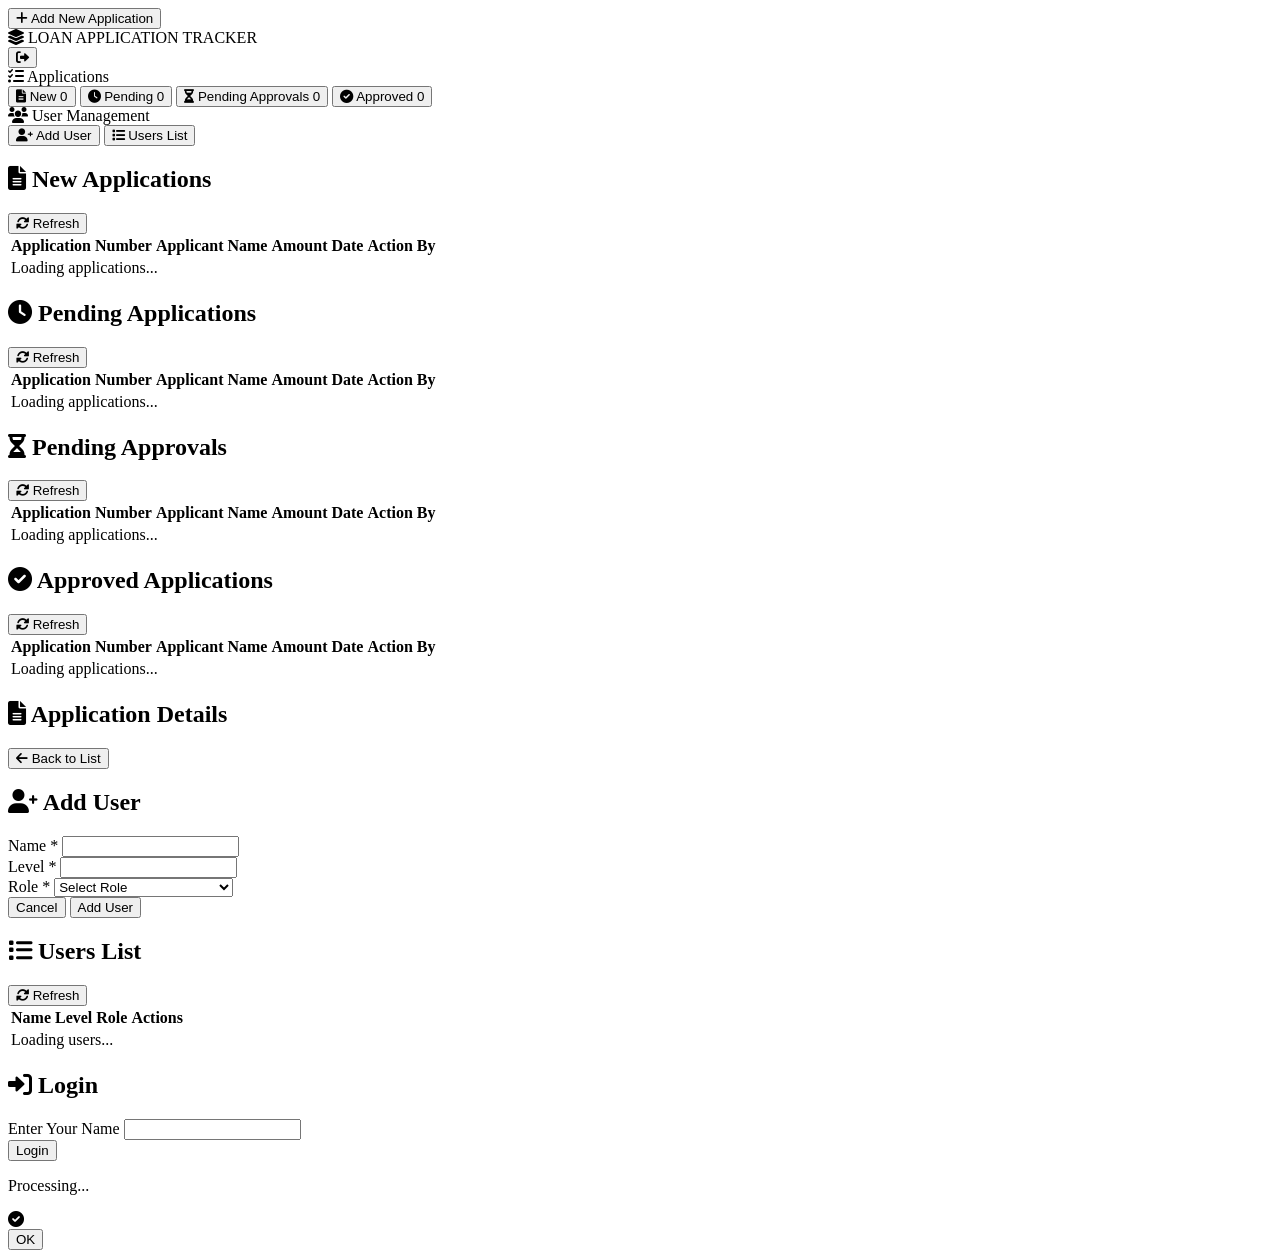
==== index.html @ 804844fa "Create index.html" ====
<!DOCTYPE html>
<html>
<head>
  <base target="_top">
  <title>Loan Application Dashboard</title>
  <link rel="stylesheet" href="https://cdnjs.cloudflare.com/ajax/libs/font-awesome/6.0.0/css/all.min.css">
  
  <!-- PWA Meta Tags -->
  <meta name="viewport" content="width=device-width, initial-scale=1.0">
  <meta name="theme-color" content="#2563eb">
  <link rel="manifest" href="<?= ScriptApp.getService().getUrl() ?>?manifest=true">
  
  <!-- Main CSS -->
  <link rel="stylesheet" href="Main.css">
  
  <!-- New Application Modal CSS -->
  <link rel="stylesheet" href="new-application/newApps.css">
  
  <!-- View Application Modal CSS -->
  <link rel="stylesheet" href="view-application/viewApps.css">

</head>
<body>
  <div class="top-menu">
    <div class="menu-left">
      <button class="add-app-btn" onclick="showNewApplicationModal()">
        <i class="fas fa-plus"></i> Add New Application
      </button>
    </div>
    <div class="app-title">
      <i class="fas fa-layer-group"></i> LOAN APPLICATION TRACKER
    </div>
    <div class="user-info">
      <span class="date-display" id="current-date"></span>
      <div class="user-notification-container">
        <span id="logged-in-user"></span>
        <span id="user-notification-badge" class="notification-badge"></span>
      </div>
      <button class="logout-btn" onclick="logout()" title="Logout">
        <i class="fas fa-sign-out-alt"></i>
      </button>
    </div>
  </div>
  
  <div class="container">
    <div class="side-menu">
      <div class="menu-section">
        <div class="menu-title"><i class="fas fa-tasks"></i> Applications</div>
        <button class="menu-btn" onclick="showSection('new')">
          <i class="fas fa-file-alt"></i> New <span class="badge" id="new-count">0</span>
        </button>
        <button class="menu-btn active" onclick="showSection('pending')">
          <i class="fas fa-clock"></i> Pending <span class="badge" id="pending-count">0</span>
        </button>
        <button class="menu-btn" onclick="showSection('pending-approvals')">
          <i class="fas fa-hourglass-half"></i> Pending Approvals <span class="badge" id="pending-approvals-count">0</span>
        </button>
        <button class="menu-btn" onclick="showSection('approved')">
          <i class="fas fa-check-circle"></i> Approved <span class="badge" id="approved-count">0</span>
        </button>
      </div>
      <div class="menu-section">
        <div class="menu-title"><i class="fas fa-users"></i> User Management</div>
        <button class="menu-btn" onclick="showSection('add-user')">
          <i class="fas fa-user-plus"></i> Add User
        </button>
        <button class="menu-btn" onclick="showSection('users-list')">
          <i class="fas fa-list"></i> Users List
        </button>
      </div>
    </div>
    
    <div class="main-content">
      <!-- Applications Tables -->
      <div id="new" class="content-section">
        <div class="section-header">
          <h2><i class="fas fa-file-alt"></i> New Applications</h2>
          <div class="section-actions">
            <button class="btn-outline" onclick="refreshApplications()">
              <i class="fas fa-sync-alt"></i> Refresh
            </button>
          </div>
        </div>
        <div class="table-container">
          <table class="applications-table">
            <thead>
              <tr>
                <th>Application Number</th>
                <th>Applicant Name</th>
                <th>Amount</th>
                <th>Date</th>
                <th>Action By</th>
              </tr>
            </thead>
            <tbody id="new-list">
              <tr><td colspan="5" class="loading">Loading applications...</td></tr>
            </tbody>
          </table>
        </div>
      </div>
      <div id="pending" class="content-section">
        <div class="section-header">
          <h2><i class="fas fa-clock"></i> Pending Applications</h2>
          <div class="section-actions">
            <button class="btn-outline" onclick="refreshApplications()">
              <i class="fas fa-sync-alt"></i> Refresh
            </button>
          </div>
        </div>
        <div class="table-container">
          <table class="applications-table">
            <thead>
              <tr>
                <th>Application Number</th>
                <th>Applicant Name</th>
                <th>Amount</th>
                <th>Date</th>
                <th>Action By</th>
              </tr>
            </thead>
            <tbody id="pending-list">
              <tr><td colspan="5" class="loading">Loading applications...</td></tr>
            </tbody>
          </table>
        </div>
      </div>
      <div id="pending-approvals" class="content-section">
        <div class="section-header">
          <h2><i class="fas fa-hourglass-half"></i> Pending Approvals</h2>
          <div class="section-actions">
            <button class="btn-outline" onclick="refreshApplications()">
              <i class="fas fa-sync-alt"></i> Refresh
            </button>
          </div>
        </div>
        <div class="table-container">
          <table class="applications-table">
            <thead>
              <tr>
                <th>Application Number</th>
                <th>Applicant Name</th>
                <th>Amount</th>
                <th>Date</th>
                <th>Action By</th>
              </tr>
            </thead>
            <tbody id="pending-approvals-list">
              <tr><td colspan="5" class="loading">Loading applications...</td></tr>
            </tbody>
          </table>
        </div>
      </div>
      <div id="approved" class="content-section">
        <div class="section-header">
          <h2><i class="fas fa-check-circle"></i> Approved Applications</h2>
          <div class="section-actions">
            <button class="btn-outline" onclick="refreshApplications()">
              <i class="fas fa-sync-alt"></i> Refresh
            </button>
          </div>
        </div>
        <div class="table-container">
          <table class="applications-table">
            <thead>
              <tr>
                <th>Application Number</th>
                <th>Applicant Name</th>
                <th>Amount</th>
                <th>Date</th>
                <th>Action By</th>
              </tr>
            </thead>
            <tbody id="approved-list">
              <tr><td colspan="5" class="loading">Loading applications...</td></tr>
            </tbody>
          </table>
        </div>
      </div>
      
      <!-- Application Details (Legacy - can be removed) -->
      <div id="application-details" class="content-section">
        <div class="section-header">
          <h2><i class="fas fa-file-alt"></i> Application Details</h2>
          <div class="section-actions">
            <button class="btn-secondary" onclick="goBackToList()">
              <i class="fas fa-arrow-left"></i> Back to List
            </button>
          </div>
        </div>
        <div class="app-details-container" id="app-details-content">
          <!-- Application details will be loaded here -->
        </div>
      </div>
      
      <!-- User Management: Add User -->
      <div id="add-user" class="content-section">
        <div class="section-header">
          <h2><i class="fas fa-user-plus"></i> Add User</h2>
        </div>
        <div class="form-container">
          <form id="add-user-form">
            <div class="form-group">
              <label class="form-label">Name *</label>
              <input type="text" class="form-input" id="new-user-name" required>
            </div>
            <div class="form-group">
              <label class="form-label">Level *</label>
              <input type="number" class="form-input" id="new-user-level" required min="1">
            </div>
            <div class="form-group">
              <label class="form-label">Role *</label>
              <select class="form-input" id="new-user-role" required>
                <option value="">Select Role</option>
                <option value="Credit Sales Officer">Credit Sales Officer</option>
                <option value="Credit Analyst">Credit Analyst</option>
                <option value="AMLRO">AMLRO</option>
                <option value="Head of Credit">Head of Credit</option>
                <option value="Branch Manager/Approver">Branch Manager/Approver</option>
                <option value="Approver">Approver</option>
                <option value="Admin">Admin</option>
              </select>
            </div>
            <div class="form-actions">
              <button type="button" class="btn-secondary" onclick="showSection('users-list')">Cancel</button>
              <button type="submit" class="btn-primary">Add User</button>
            </div>
          </form>
        </div>
      </div>
      
      <!-- Users List -->
      <div id="users-list" class="content-section">
        <div class="section-header">
          <h2><i class="fas fa-list"></i> Users List</h2>
          <div class="section-actions">
            <button class="btn-outline" onclick="refreshUsersList()">
              <i class="fas fa-sync-alt"></i> Refresh
            </button>
          </div>
        </div>
        <div class="table-container">
          <table class="applications-table">
            <thead>
              <tr>
                <th>Name</th>
                <th>Level</th>
                <th>Role</th>
                <th>Actions</th>
              </tr>
            </thead>
            <tbody id="users-list-body">
              <tr><td colspan="4" class="loading">Loading users...</td></tr>
            </tbody>
          </table>
        </div>
      </div>
    </div><!--/main-content-->
  </div><!--/container-->

  <!-- Login Modal -->
  <div id="login-modal" class="modal-overlay">
    <div class="modal-message">
      <h2><i class="fas fa-sign-in-alt"></i> Login</h2>
      <form id="login-form">
        <div class="form-group">
          <label class="form-label">Enter Your Name</label>
          <input type="text" class="form-input" id="login-name" required>
        </div>
        <div class="form-actions">
          <button type="submit" class="btn-primary">Login</button>
        </div>
      </form>
    </div>
  </div>

  <!-- Loading Overlay -->
  <div id="loading" class="loading-overlay">
    <div class="spinner"></div>
    <p>Processing...</p>
  </div>

  <!-- Success Modal -->
  <div id="success-modal" class="modal-overlay">
    <div class="modal-message">
      <i class="fas fa-check-circle success-icon"></i>
      <div id="success-message"></div>
      <button onclick="closeSuccessModal()" class="btn-primary">OK</button>
    </div>
  </div>

  <!-- New Application Modal -->
  <div id="newApplicationModal" class="modal">
    <div class="modal-content compact-modal">
      <!-- Content loaded from external file -->
    </div>
  </div>

  <!-- View Application Modal -->
  <div id="viewApplicationModal" class="modal">
    <div class="modal-content large-modal">
      <!-- Content loaded from external file -->
    </div>
  </div>

  <!-- Scripts -->
  <script src="Main.js"></script>
  <script src="api.js"></script>
  <script src="new-application/newApps.js"></script>
  <script src="view-application/viewApps.js"></script>

</body>
</html>
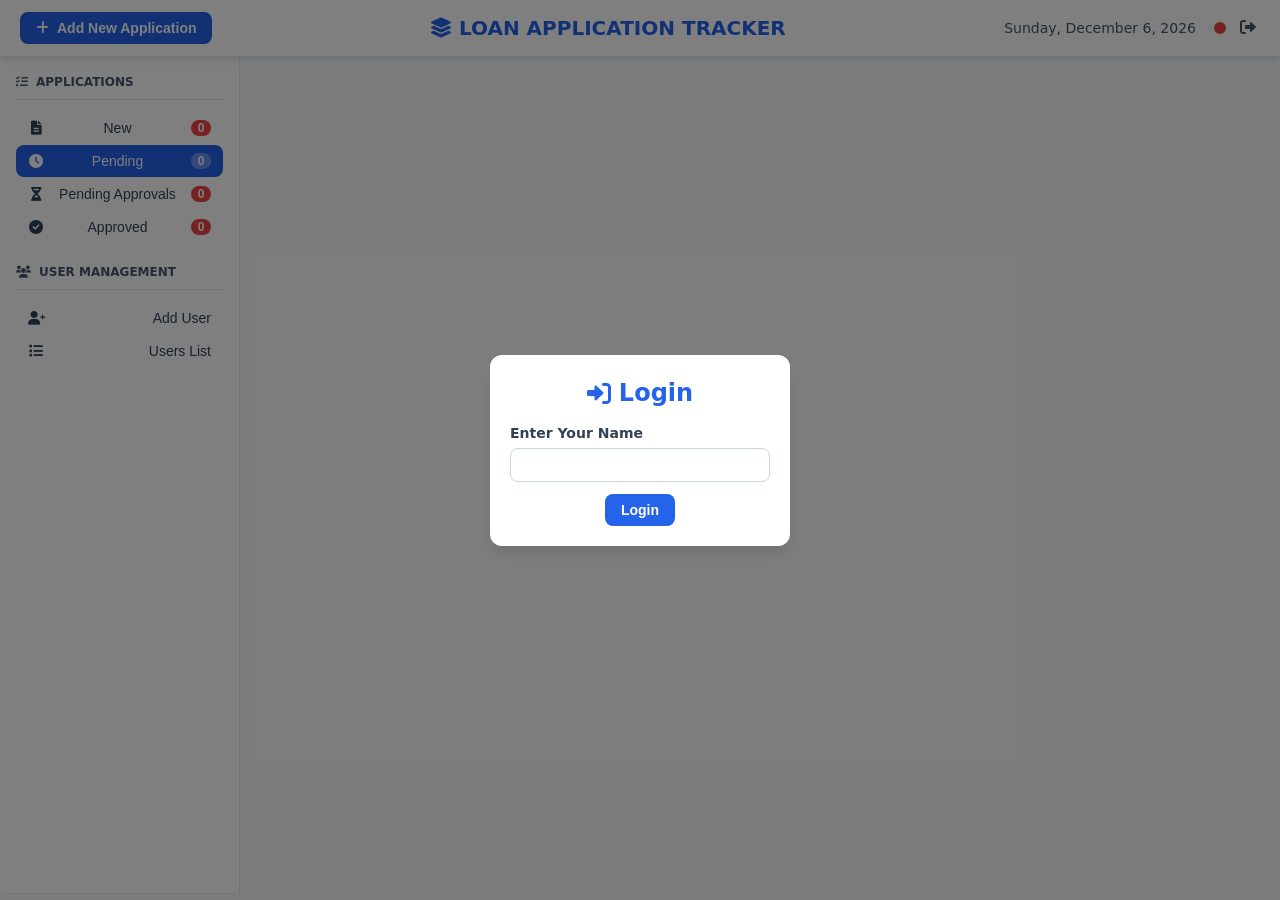
==== commit af458812: "Update index.html" ====
--- a/index.html
+++ b/index.html
@@ -1,23 +1,17 @@
 <!DOCTYPE html>
 <html>
 <head>
-  <base target="_top">
   <title>Loan Application Dashboard</title>
   <link rel="stylesheet" href="https://cdnjs.cloudflare.com/ajax/libs/font-awesome/6.0.0/css/all.min.css">
   
-  <!-- PWA Meta Tags -->
   <meta name="viewport" content="width=device-width, initial-scale=1.0">
   <meta name="theme-color" content="#2563eb">
-  <link rel="manifest" href="<?= ScriptApp.getService().getUrl() ?>?manifest=true">
+  <link rel="manifest" href="manifest.json">
   
-  <!-- Main CSS -->
+  <!-- CSS files (adjust paths as needed) -->
   <link rel="stylesheet" href="Main.css">
-  
-  <!-- New Application Modal CSS -->
-  <link rel="stylesheet" href="new-application/newApps.css">
-  
-  <!-- View Application Modal CSS -->
-  <link rel="stylesheet" href="view-application/viewApps.css">
+  <link rel="stylesheet" href="newApps.css">
+  <link rel="stylesheet" href="viewApps.css">
 
 </head>
 <body>
@@ -98,98 +92,25 @@
           </table>
         </div>
       </div>
+      
+      <!-- Pending Applications -->
       <div id="pending" class="content-section">
-        <div class="section-header">
-          <h2><i class="fas fa-clock"></i> Pending Applications</h2>
-          <div class="section-actions">
-            <button class="btn-outline" onclick="refreshApplications()">
-              <i class="fas fa-sync-alt"></i> Refresh
-            </button>
-          </div>
-        </div>
-        <div class="table-container">
-          <table class="applications-table">
-            <thead>
-              <tr>
-                <th>Application Number</th>
-                <th>Applicant Name</th>
-                <th>Amount</th>
-                <th>Date</th>
-                <th>Action By</th>
-              </tr>
-            </thead>
-            <tbody id="pending-list">
-              <tr><td colspan="5" class="loading">Loading applications...</td></tr>
-            </tbody>
-          </table>
-        </div>
-      </div>
+        <!-- Similar structure as above -->
+      </div>
+      
+      <!-- Pending Approvals -->
       <div id="pending-approvals" class="content-section">
-        <div class="section-header">
-          <h2><i class="fas fa-hourglass-half"></i> Pending Approvals</h2>
-          <div class="section-actions">
-            <button class="btn-outline" onclick="refreshApplications()">
-              <i class="fas fa-sync-alt"></i> Refresh
-            </button>
-          </div>
-        </div>
-        <div class="table-container">
-          <table class="applications-table">
-            <thead>
-              <tr>
-                <th>Application Number</th>
-                <th>Applicant Name</th>
-                <th>Amount</th>
-                <th>Date</th>
-                <th>Action By</th>
-              </tr>
-            </thead>
-            <tbody id="pending-approvals-list">
-              <tr><td colspan="5" class="loading">Loading applications...</td></tr>
-            </tbody>
-          </table>
-        </div>
-      </div>
+        <!-- Similar structure -->
+      </div>
+      
+      <!-- Approved Applications -->
       <div id="approved" class="content-section">
-        <div class="section-header">
-          <h2><i class="fas fa-check-circle"></i> Approved Applications</h2>
-          <div class="section-actions">
-            <button class="btn-outline" onclick="refreshApplications()">
-              <i class="fas fa-sync-alt"></i> Refresh
-            </button>
-          </div>
-        </div>
-        <div class="table-container">
-          <table class="applications-table">
-            <thead>
-              <tr>
-                <th>Application Number</th>
-                <th>Applicant Name</th>
-                <th>Amount</th>
-                <th>Date</th>
-                <th>Action By</th>
-              </tr>
-            </thead>
-            <tbody id="approved-list">
-              <tr><td colspan="5" class="loading">Loading applications...</td></tr>
-            </tbody>
-          </table>
-        </div>
-      </div>
-      
-      <!-- Application Details (Legacy - can be removed) -->
+        <!-- Similar structure -->
+      </div>
+      
+      <!-- Application Details (Legacy) -->
       <div id="application-details" class="content-section">
-        <div class="section-header">
-          <h2><i class="fas fa-file-alt"></i> Application Details</h2>
-          <div class="section-actions">
-            <button class="btn-secondary" onclick="goBackToList()">
-              <i class="fas fa-arrow-left"></i> Back to List
-            </button>
-          </div>
-        </div>
-        <div class="app-details-container" id="app-details-content">
-          <!-- Application details will be loaded here -->
-        </div>
+        <!-- Legacy content -->
       </div>
       
       <!-- User Management: Add User -->
@@ -230,32 +151,10 @@
       
       <!-- Users List -->
       <div id="users-list" class="content-section">
-        <div class="section-header">
-          <h2><i class="fas fa-list"></i> Users List</h2>
-          <div class="section-actions">
-            <button class="btn-outline" onclick="refreshUsersList()">
-              <i class="fas fa-sync-alt"></i> Refresh
-            </button>
-          </div>
-        </div>
-        <div class="table-container">
-          <table class="applications-table">
-            <thead>
-              <tr>
-                <th>Name</th>
-                <th>Level</th>
-                <th>Role</th>
-                <th>Actions</th>
-              </tr>
-            </thead>
-            <tbody id="users-list-body">
-              <tr><td colspan="4" class="loading">Loading users...</td></tr>
-            </tbody>
-          </table>
-        </div>
-      </div>
-    </div><!--/main-content-->
-  </div><!--/container-->
+        <!-- Users table structure -->
+      </div>
+    </div>
+  </div>
 
   <!-- Login Modal -->
   <div id="login-modal" class="modal-overlay">
@@ -281,32 +180,28 @@
 
   <!-- Success Modal -->
   <div id="success-modal" class="modal-overlay">
-    <div class="modal-message">
-      <i class="fas fa-check-circle success-icon"></i>
-      <div id="success-message"></div>
-      <button onclick="closeSuccessModal()" class="btn-primary">OK</button>
-    </div>
-  </div>
-
-  <!-- New Application Modal -->
+    <!-- Success modal content -->
+  </div>
+
+  <!-- New Application Modal (INLINE CONTENT) -->
   <div id="newApplicationModal" class="modal">
     <div class="modal-content compact-modal">
-      <!-- Content loaded from external file -->
-    </div>
-  </div>
-
-  <!-- View Application Modal -->
+      <!-- PASTE newApps.html CONTENT HERE DIRECTLY -->
+    </div>
+  </div>
+
+  <!-- View Application Modal (INLINE CONTENT) -->
   <div id="viewApplicationModal" class="modal">
     <div class="modal-content large-modal">
-      <!-- Content loaded from external file -->
-    </div>
-  </div>
-
-  <!-- Scripts -->
+      <!-- PASTE viewApps.html CONTENT HERE DIRECTLY -->
+    </div>
+  </div>
+
+  <!-- Scripts (single file or adjust paths) -->
   <script src="Main.js"></script>
   <script src="api.js"></script>
-  <script src="new-application/newApps.js"></script>
-  <script src="view-application/viewApps.js"></script>
+  <script src="newApps.js"></script>
+  <script src="viewApps.js"></script>
 
 </body>
 </html>
--- a/Main.css
+++ b/Main.css
@@ -0,0 +1,1099 @@
+/* ===== CSS VARIABLES & THEME ===== */
+:root {
+  /* Primary Colors */
+  --primary-50: #eff6ff;
+  --primary-100: #dbeafe;
+  --primary-500: #3b82f6;
+  --primary-600: #2563eb;
+  --primary-700: #1d4ed8;
+  
+  /* Semantic Colors */
+  --success-500: #22c55e;
+  --success-600: #16a34a;
+  --warning-500: #f59e0b;
+  --danger-500: #ef4444;
+  --danger-600: #dc2626;
+  --info-500: #0ea5e9;
+  
+  /* Neutral Colors */
+  --white: #ffffff;
+  --gray-50: #f8fafc;
+  --gray-100: #f1f5f9;
+  --gray-200: #e2e8f0;
+  --gray-300: #cbd5e1;
+  --gray-400: #94a3b8;
+  --gray-500: #64748b;
+  --gray-600: #475569;
+  --gray-700: #334155;
+  --gray-800: #1e293b;
+  --gray-900: #0f172a;
+  
+  /* Shadows */
+  --shadow-sm: 0 1px 2px 0 rgb(0 0 0 / 0.05);
+  --shadow-md: 0 4px 6px -1px rgb(0 0 0 / 0.1);
+  --shadow-lg: 0 10px 15px -3px rgb(0 0 0 / 0.1);
+  
+  /* Border Radius */
+  --radius-sm: 0.25rem;
+  --radius-base: 0.375rem;
+  --radius-md: 0.5rem;
+  --radius-lg: 0.75rem;
+  
+  /* Spacing */
+  --space-1: 0.25rem;
+  --space-2: 0.5rem;
+  --space-3: 0.75rem;
+  --space-4: 1rem;
+  --space-5: 1.25rem;
+  --space-6: 1.5rem;
+  
+  /* Typography */
+  --text-xs: 0.75rem;
+  --text-sm: 0.875rem;
+  --text-base: 1rem;
+  --text-lg: 1.125rem;
+  --text-xl: 1.25rem;
+  
+  /* Transitions */
+  --transition-fast: 0.15s ease;
+}
+
+/* ===== BASE STYLES ===== */
+* {
+  margin: 0;
+  padding: 0;
+  box-sizing: border-box;
+}
+
+body {
+  font-family: 'Inter', 'Segoe UI', system-ui, sans-serif;
+  background: var(--gray-50);
+  color: var(--gray-800);
+  line-height: 1.5;
+}
+
+/* ===== LAYOUT COMPONENTS ===== */
+.top-menu {
+  background: var(--white);
+  padding: var(--space-3) var(--space-5);
+  box-shadow: var(--shadow-md);
+  display: flex;
+  justify-content: space-between;
+  align-items: center;
+  position: sticky;
+  top: 0;
+  z-index: 1000;
+  border-bottom: 1px solid var(--gray-200);
+}
+
+.menu-left {
+  display: flex;
+  align-items: center;
+}
+
+.add-app-btn {
+  background: var(--primary-600);
+  color: var(--white);
+  border: none;
+  padding: var(--space-2) var(--space-4);
+  border-radius: var(--radius-md);
+  cursor: pointer;
+  font-size: var(--text-sm);
+  font-weight: 600;
+  display: flex;
+  align-items: center;
+  gap: var(--space-2);
+}
+
+.add-app-btn:hover {
+  background: var(--primary-700);
+}
+
+.app-title {
+  font-weight: 700;
+  font-size: var(--text-xl);
+  color: var(--primary-600);
+  display: flex;
+  align-items: center;
+  gap: var(--space-2);
+}
+
+.user-info {
+  display: flex;
+  align-items: center;
+  gap: var(--space-3);
+}
+
+.date-display {
+  color: var(--gray-600);
+  font-size: var(--text-sm);
+}
+
+.user-notification-container {
+  position: relative;
+  display: flex;
+  align-items: center;
+  gap: var(--space-2);
+}
+
+#logged-in-user {
+  color: var(--gray-700);
+  font-weight: 600;
+  font-size: var(--text-sm);
+  padding: var(--space-1) var(--space-2);
+  background: var(--gray-100);
+  border-radius: var(--radius-md);
+}
+
+.notification-badge {
+  position: absolute;
+  top: -4px;
+  right: -4px;
+  background: var(--danger-500);
+  color: var(--white);
+  border-radius: 50%;
+  width: 16px;
+  height: 16px;
+  font-size: var(--text-xs);
+  font-weight: 700;
+  display: flex;
+  align-items: center;
+  justify-content: center;
+  border: 2px solid var(--white);
+}
+
+.logout-btn {
+  background: none;
+  border: none;
+  cursor: pointer;
+  font-size: var(--text-base);
+  color: var(--gray-600);
+  padding: var(--space-1);
+  border-radius: var(--radius-base);
+}
+
+.logout-btn:hover {
+  color: var(--danger-500);
+}
+
+/* Main Container */
+.container {
+  display: flex;
+  min-height: calc(100vh - 64px);
+}
+
+/* Sidebar Navigation */
+.side-menu {
+  width: 240px;
+  background: var(--white);
+  padding: var(--space-4) 0;
+  box-shadow: var(--shadow-sm);
+  height: calc(100vh - 64px);
+  position: sticky;
+  top: 64px;
+  overflow-y: auto;
+  border-right: 1px solid var(--gray-200);
+}
+
+.menu-section {
+  padding: 0 var(--space-4);
+  margin-bottom: var(--space-5);
+}
+
+.menu-title {
+  font-size: var(--text-xs);
+  font-weight: 600;
+  color: var(--gray-600);
+  margin-bottom: var(--space-3);
+  padding-bottom: var(--space-2);
+  border-bottom: 1px solid var(--gray-200);
+  display: flex;
+  align-items: center;
+  gap: var(--space-2);
+  text-transform: uppercase;
+}
+
+.menu-btn {
+  display: flex;
+  justify-content: space-between;
+  align-items: center;
+  width: 100%;
+  text-align: left;
+  background: none;
+  border: none;
+  padding: var(--space-2) var(--space-3);
+  margin: 1px 0;
+  cursor: pointer;
+  border-radius: var(--radius-md);
+  transition: var(--transition-fast);
+  font-size: var(--text-sm);
+  color: var(--gray-700);
+}
+
+.menu-btn:hover {
+  background: var(--gray-50);
+  color: var(--primary-600);
+}
+
+.menu-btn.active {
+  background: var(--primary-600);
+  color: var(--white);
+}
+
+.menu-btn i {
+  width: 16px;
+  text-align: center;
+}
+
+.badge {
+  background: var(--danger-500);
+  color: var(--white);
+  padding: 1px 6px;
+  border-radius: 12px;
+  font-size: var(--text-xs);
+  font-weight: 700;
+  min-width: 20px;
+  text-align: center;
+}
+
+.menu-btn.active .badge {
+  background: rgba(255, 255, 255, 0.3);
+}
+
+/* Main Content Area */
+.main-content {
+  flex: 1;
+  padding: var(--space-4);
+  overflow-y: auto;
+}
+
+.content-section {
+  background: var(--white);
+  border-radius: var(--radius-lg);
+  padding: 0;
+  box-shadow: var(--shadow-sm);
+  margin-bottom: var(--space-4);
+  display: none;
+  border: 1px solid var(--gray-200);
+}
+
+.content-section.active {
+  display: block;
+}
+
+.section-header {
+  padding: var(--space-4) var(--space-5);
+  border-bottom: 1px solid var(--gray-200);
+  display: flex;
+  justify-content: space-between;
+  align-items: center;
+  background: var(--gray-50);
+}
+
+.section-header h2 {
+  color: var(--gray-900);
+  font-size: var(--text-lg);
+  font-weight: 600;
+  display: flex;
+  align-items: center;
+  gap: var(--space-2);
+}
+
+.app-number-display {
+  font-size: var(--text-base);
+  color: var(--primary-600);
+  margin-left: var(--space-4);
+}
+
+.section-actions {
+  display: flex;
+  gap: var(--space-2);
+}
+
+/* ===== BUTTON STYLES ===== */
+.btn-primary {
+  background: var(--primary-600);
+  color: var(--white);
+  border: none;
+  padding: var(--space-2) var(--space-4);
+  border-radius: var(--radius-md);
+  cursor: pointer;
+  font-size: var(--text-sm);
+  font-weight: 600;
+  display: flex;
+  align-items: center;
+  gap: var(--space-2);
+}
+
+.btn-primary:hover {
+  background: var(--primary-700);
+}
+
+.btn-secondary {
+  background: var(--gray-100);
+  color: var(--gray-700);
+  border: 1px solid var(--gray-300);
+  padding: var(--space-2) var(--space-4);
+  border-radius: var(--radius-md);
+  cursor: pointer;
+  font-size: var(--text-sm);
+  font-weight: 600;
+}
+
+.btn-secondary:hover {
+  background: var(--gray-200);
+}
+
+.btn-outline {
+  background: transparent;
+  color: var(--primary-600);
+  border: 1px solid var(--primary-500);
+  padding: var(--space-2) var(--space-3);
+  border-radius: var(--radius-md);
+  cursor: pointer;
+  font-size: var(--text-sm);
+  display: flex;
+  align-items: center;
+  gap: var(--space-2);
+}
+
+.btn-outline:hover {
+  background: var(--primary-500);
+  color: var(--white);
+}
+
+.btn-template {
+  background: var(--success-500);
+  color: var(--white);
+  border: none;
+  padding: var(--space-1) var(--space-2);
+  border-radius: var(--radius-base);
+  cursor: pointer;
+  font-size: var(--text-xs);
+  margin-top: var(--space-1);
+  font-weight: 600;
+}
+
+.btn-template:hover {
+  background: var(--success-600);
+}
+
+/* ===== FORM STYLES ===== */
+#application-form {
+  padding: var(--space-5);
+}
+
+.form-grid {
+  display: grid;
+  grid-template-columns: 1fr 1fr;
+  gap: var(--space-4);
+  margin-bottom: var(--space-4);
+}
+
+.form-group {
+  margin-bottom: var(--space-4);
+}
+
+.form-label {
+  display: block;
+  margin-bottom: var(--space-1);
+  font-weight: 600;
+  color: var(--gray-700);
+  font-size: var(--text-sm);
+}
+
+.form-input {
+  width: 100%;
+  padding: var(--space-2) var(--space-3);
+  border: 1px solid var(--gray-300);
+  border-radius: var(--radius-md);
+  font-size: var(--text-sm);
+  background: var(--white);
+}
+
+.form-input:focus {
+  outline: none;
+  border-color: var(--primary-500);
+}
+
+/* Upload Section */
+.uploads-section {
+  margin: var(--space-5) 0;
+}
+
+.uploads-section h3 {
+  margin-bottom: var(--space-3);
+  color: var(--gray-900);
+  display: flex;
+  align-items: center;
+  gap: var(--space-2);
+  font-size: var(--text-base);
+}
+
+.upload-grid {
+  display: grid;
+  grid-template-columns: repeat(auto-fit, minmax(140px, 1fr));
+  gap: var(--space-3);
+}
+
+.reduced-upload-grid {
+  grid-template-columns: repeat(auto-fit, minmax(120px, 1fr));
+  gap: var(--space-2);
+}
+
+.upload-card {
+  border: 2px dashed var(--gray-300);
+  padding: var(--space-3);
+  text-align: center;
+  border-radius: var(--radius-md);
+  cursor: pointer;
+  background: var(--gray-50);
+}
+
+.small-upload-card {
+  padding: var(--space-2);
+  min-width: 100px;
+  max-width: 140px;
+  margin: 0 auto;
+}
+
+.upload-card:hover {
+  border-color: var(--primary-500);
+  background: var(--primary-50);
+}
+
+.upload-icon {
+  font-size: 1.5rem;
+  color: var(--primary-500);
+  margin-bottom: var(--space-2);
+}
+
+.upload-card h4 {
+  margin-bottom: var(--space-1);
+  color: var(--gray-800);
+  font-size: var(--text-sm);
+}
+
+.upload-card p {
+  color: var(--gray-600);
+  font-size: var(--text-xs);
+  margin-bottom: var(--space-2);
+}
+
+.file-name {
+  font-size: var(--text-xs);
+  color: var(--gray-600);
+  background: var(--white);
+  padding: 2px 4px;
+  border-radius: var(--radius-base);
+  display: inline-block;
+  border: 1px solid var(--gray-200);
+  max-width: 100%;
+  overflow: hidden;
+  text-overflow: ellipsis;
+}
+
+.form-actions {
+  display: flex;
+  gap: var(--space-3);
+  justify-content: flex-end;
+  margin-top: var(--space-5);
+  padding-top: var(--space-3);
+  border-top: 1px solid var(--gray-200);
+}
+
+/* ===== TABLE STYLES ===== */
+.table-container {
+  padding: 0 var(--space-5) var(--space-4) var(--space-5);
+  overflow-x: auto;
+}
+
+.applications-table {
+  width: 100%;
+  border-collapse: collapse;
+  background: var(--white);
+  border-radius: var(--radius-md);
+  font-size: var(--text-sm);
+  border: 1px solid var(--gray-200);
+}
+
+.applications-table th {
+  background: var(--gray-50);
+  padding: var(--space-2) var(--space-3);
+  text-align: left;
+  font-weight: 600;
+  color: var(--gray-700);
+  border-bottom: 1px solid var(--gray-300);
+  font-size: var(--text-sm);
+}
+
+.applications-table td {
+  padding: var(--space-2) var(--space-3);
+  border-bottom: 1px solid var(--gray-200);
+  font-size: var(--text-sm);
+  vertical-align: middle;
+}
+
+.applications-table tr:last-child td {
+  border-bottom: none;
+}
+
+.applications-table tr:hover {
+  background: var(--primary-50);
+}
+
+/* Table Cell Styles */
+.app-number {
+  font-weight: 600;
+  color: var(--primary-600);
+}
+
+.app-number-link {
+  color: inherit;
+  text-decoration: none;
+}
+
+.app-number-link:hover {
+  text-decoration: underline;
+}
+
+.applicant-name {
+  font-weight: 500;
+}
+
+.amount {
+  font-weight: 700;
+  color: var(--success-600);
+}
+
+.date {
+  color: var(--gray-600);
+}
+
+.action-by {
+  color: var(--gray-700);
+}
+
+/* Status Badges */
+.status-badge {
+  padding: 2px 8px;
+  border-radius: 12px;
+  font-size: var(--text-xs);
+  font-weight: 700;
+  display: inline-block;
+}
+
+.status-new { background: #dbeafe; color: #1e40af; }
+.status-pending { background: #fef3c7; color: #92400e; }
+.status-approved { background: #d1fae5; color: #065f46; }
+.status-draft { background: #f3f4f6; color: #374151; }
+
+/* Action Buttons */
+.actions {
+  text-align: center;
+  white-space: nowrap;
+}
+
+.btn-icon {
+  background: none;
+  border: none;
+  padding: var(--space-1);
+  margin: 0 2px;
+  border-radius: var(--radius-base);
+  cursor: pointer;
+  font-size: var(--text-sm);
+  color: var(--gray-600);
+}
+
+.btn-icon:hover {
+  background: var(--gray-100);
+}
+
+.btn-view:hover { color: var(--primary-600); }
+.btn-edit:hover { color: var(--warning-500); }
+.btn-delete:hover { color: var(--danger-500); }
+
+/* ===== APPLICATION DETAILS ===== */
+.app-details-container {
+  padding: var(--space-5);
+}
+
+.app-details-grid {
+  display: grid;
+  gap: var(--space-4);
+}
+
+.detail-card, .documents-card {
+  background: var(--gray-50);
+  border-radius: var(--radius-md);
+  padding: var(--space-4);
+  border: 1px solid var(--gray-200);
+}
+
+.detail-card h3, .documents-card h3 {
+  margin-bottom: var(--space-3);
+  color: var(--gray-900);
+  display: flex;
+  align-items: center;
+  gap: var(--space-2);
+  font-size: var(--text-base);
+}
+
+.detail-row {
+  display: grid;
+  grid-template-columns: 160px 1fr;
+  align-items: center;
+  padding: var(--space-2) 0;
+  border-bottom: 1px solid var(--gray-200);
+}
+
+.detail-row:last-child {
+  border-bottom: none;
+}
+
+.detail-row label {
+  font-weight: 600;
+  color: var(--gray-700);
+  font-size: var(--text-sm);
+}
+
+.app-number-value {
+  font-weight: 700;
+  color: var(--primary-600);
+  font-size: var(--text-base);
+}
+
+.amount-value {
+  font-weight: 700;
+  color: var(--success-600);
+  font-size: var(--text-base);
+}
+
+/* Documents Grid */
+.documents-grid {
+  display: grid;
+  gap: var(--space-3);
+}
+
+.flex-documents-grid {
+  display: flex;
+  flex-wrap: wrap;
+  gap: var(--space-3);
+}
+
+.flex-documents-grid .document-card {
+  flex: 1 1 calc(50% - var(--space-3));
+  min-width: 240px;
+  max-width: 100%;
+}
+
+.document-card {
+  display: flex;
+  align-items: center;
+  gap: var(--space-3);
+  padding: var(--space-3);
+  background: var(--white);
+  border-radius: var(--radius-md);
+  border: 1px solid var(--gray-200);
+}
+
+.doc-icon {
+  width: 40px;
+  height: 40px;
+  background: var(--primary-500);
+  border-radius: var(--radius-base);
+  display: flex;
+  align-items: center;
+  justify-content: center;
+  color: var(--white);
+  font-size: var(--text-base);
+  flex-shrink: 0;
+}
+
+.doc-info {
+  flex: 1;
+  min-width: 0;
+}
+
+.doc-info h4 {
+  margin: 0 0 2px 0;
+  color: var(--gray-800);
+  font-size: var(--text-sm);
+}
+
+.doc-name {
+  margin: 0;
+  color: var(--gray-600);
+  font-size: var(--text-xs);
+}
+
+.doc-actions {
+  margin-left: auto;
+  display: flex;
+  gap: var(--space-1);
+  flex-shrink: 0;
+}
+
+/* ===== MODAL STYLES ===== */
+.modal-overlay {
+  display: none;
+  position: fixed;
+  top: 0;
+  left: 0;
+  width: 100%;
+  height: 100%;
+  background: rgba(0, 0, 0, 0.5);
+  z-index: 3000;
+  justify-content: center;
+  align-items: center;
+}
+
+.modal-message {
+  background: var(--white);
+  padding: var(--space-5);
+  border-radius: var(--radius-lg);
+  box-shadow: var(--shadow-lg);
+  text-align: center;
+  min-width: 300px;
+}
+
+.modal-message h2 {
+  margin-bottom: var(--space-3);
+  color: var(--primary-600);
+  display: flex;
+  align-items: center;
+  justify-content: center;
+  gap: var(--space-2);
+}
+
+.success-icon {
+  font-size: 3rem;
+  color: var(--success-500);
+  margin-bottom: var(--space-3);
+}
+
+#success-message {
+  margin-bottom: var(--space-3);
+  font-size: var(--text-base);
+  color: var(--gray-700);
+}
+
+/* Center modal buttons */
+.modal-message .form-actions {
+  display: flex;
+  justify-content: center;
+  width: 100%;
+  margin-top: var(--space-3);
+  padding-top: 0;
+  border-top: none;
+}
+
+#login-form .form-actions {
+  justify-content: center;
+}
+
+#success-modal .btn-primary {
+  display: block;
+  margin: 0 auto;
+}
+
+#login-form .form-group {
+  margin-bottom: var(--space-3);
+  text-align: left;
+}
+
+#login-form .form-label {
+  display: block;
+  margin-bottom: var(--space-1);
+  font-weight: 600;
+  color: var(--gray-700);
+  font-size: var(--text-sm);
+}
+
+#login-form .form-input {
+  width: 100%;
+  padding: var(--space-2) var(--space-3);
+  border: 1px solid var(--gray-300);
+  border-radius: var(--radius-md);
+  font-size: var(--text-sm);
+}
+
+#login-form .form-input:focus {
+  outline: none;
+  border-color: var(--primary-500);
+}
+
+/* Loading Overlay */
+.loading-overlay {
+  display: none;
+  position: fixed;
+  top: 0;
+  left: 0;
+  width: 100%;
+  height: 100%;
+  background: rgba(0, 0, 0, 0.7);
+  z-index: 2000;
+  justify-content: center;
+  align-items: center;
+  color: var(--white);
+}
+
+.spinner {
+  border: 2px solid rgba(255, 255, 255, 0.3);
+  border-radius: 50%;
+  border-top: 2px solid var(--white);
+  width: 32px;
+  height: 32px;
+  animation: spin 1s linear infinite;
+  margin-bottom: var(--space-2);
+}
+
+@keyframes spin {
+  0% { transform: rotate(0deg); }
+  100% { transform: rotate(360deg); }
+}
+
+/* ===== UTILITY CLASSES ===== */
+.loading, .no-data, .error {
+  text-align: center;
+  padding: var(--space-4);
+  color: var(--gray-500);
+}
+
+.error {
+  color: var(--danger-600);
+}
+
+.no-data {
+  color: var(--gray-500);
+}
+
+/* ===== RESPONSIVE DESIGN ===== */
+@media (max-width: 768px) {
+  .container {
+    flex-direction: column;
+  }
+  
+  .side-menu {
+    width: 100%;
+    height: auto;
+    position: static;
+  }
+  
+  .form-grid {
+    grid-template-columns: 1fr;
+  }
+  
+  .flex-documents-grid .document-card {
+    flex-basis: 100%;
+  }
+  
+  .section-header {
+    padding: var(--space-3);
+    flex-direction: column;
+    align-items: flex-start;
+    gap: var(--space-2);
+  }
+  
+  .form-actions {
+    flex-direction: column;
+  }
+  
+  .table-container {
+    padding: 0 var(--space-3) var(--space-3) var(--space-3);
+  }
+  
+  .detail-row {
+    grid-template-columns: 1fr;
+    gap: 2px;
+  }
+  
+  .document-card {
+    flex-direction: column;
+    text-align: center;
+  }
+  
+  .doc-actions {
+    margin-left: 0;
+    margin-top: var(--space-2);
+  }
+  
+  .top-menu {
+    flex-wrap: wrap;
+    gap: var(--space-2);
+  }
+  
+  .app-title {
+    order: 1;
+    flex: 1;
+  }
+  
+  .menu-left {
+    order: 2;
+  }
+  
+  .user-info {
+    order: 3;
+    flex: 1 0 100%;
+    justify-content: space-between;
+    margin-top: var(--space-2);
+  }
+}
+
+/* Compact Application Details Styles */
+.app-details-compact {
+  display: flex;
+  flex-direction: column;
+  gap: var(--space-4);
+}
+
+.detail-grid-compact {
+  display: flex;
+  flex-direction: column;
+  gap: var(--space-3);
+}
+
+.detail-row-compact {
+  display: flex;
+  align-items: center;
+  padding: var(--space-2) 0;
+  border-bottom: 1px solid var(--gray-200);
+}
+
+.detail-row-compact:last-child {
+  border-bottom: none;
+}
+
+.detail-label-compact {
+  flex: 0 0 150px;
+  font-weight: 600;
+  color: var(--gray-700);
+  font-size: var(--text-sm);
+}
+
+.detail-value-compact {
+  flex: 1;
+  font-size: var(--text-sm);
+  color: var(--gray-800);
+}
+
+.documents-list-compact {
+  display: flex;
+  flex-direction: column;
+  gap: var(--space-2);
+}
+
+.document-link-compact {
+  display: flex;
+  align-items: center;
+  gap: var(--space-2);
+  padding: var(--space-2);
+  background: var(--white);
+  border-radius: var(--radius-md);
+  border: 1px solid var(--gray-200);
+}
+
+.document-icon {
+  color: var(--primary-500);
+  font-size: var(--text-base);
+  width: 20px;
+  text-align: center;
+}
+
+.document-link {
+  color: var(--primary-600);
+  text-decoration: none;
+  font-weight: 500;
+  font-size: var(--text-sm);
+}
+
+.document-link:hover {
+  text-decoration: underline;
+}
+
+.actions-section {
+  margin-top: var(--space-4);
+  padding-top: var(--space-4);
+  border-top: 1px solid var(--gray-200);
+  display: flex;
+  justify-content: flex-end;
+}
+
+.no-documents {
+  color: var(--gray-500);
+  font-style: italic;
+  text-align: center;
+  padding: var(--space-3);
+}
+
+/* Review Modal Styles */
+.large-modal {
+  max-width: 800px;
+  max-height: 90vh;
+  overflow-y: auto;
+}
+
+.modal-header {
+  padding-bottom: var(--space-3);
+  border-bottom: 1px solid var(--gray-200);
+  margin-bottom: var(--space-4);
+}
+
+.modal-body {
+  padding: var(--space-3) 0;
+}
+
+.modal-footer {
+  padding-top: var(--space-3);
+  border-top: 1px solid var(--gray-200);
+  display: flex;
+  justify-content: flex-end;
+  gap: var(--space-2);
+}
+
+.review-content {
+  display: flex;
+  flex-direction: column;
+  gap: var(--space-4);
+}
+
+.review-section {
+  background: var(--gray-50);
+  padding: var(--space-3);
+  border-radius: var(--radius-md);
+  border: 1px solid var(--gray-200);
+}
+
+.review-section h4 {
+  margin-bottom: var(--space-3);
+  color: var(--gray-900);
+}
+
+.review-grid {
+  display: grid;
+  grid-template-columns: repeat(auto-fit, minmax(300px, 1fr));
+  gap: var(--space-3);
+}
+
+.review-item {
+  display: flex;
+  flex-direction: column;
+  gap: 2px;
+}
+
+.review-label {
+  font-weight: 600;
+  color: var(--gray-700);
+  font-size: var(--text-sm);
+}
+
+.review-value {
+  color: var(--gray-800);
+  font-size: var(--text-sm);
+}
+
+.documents-list {
+  display: flex;
+  flex-direction: column;
+  gap: var(--space-2);
+}
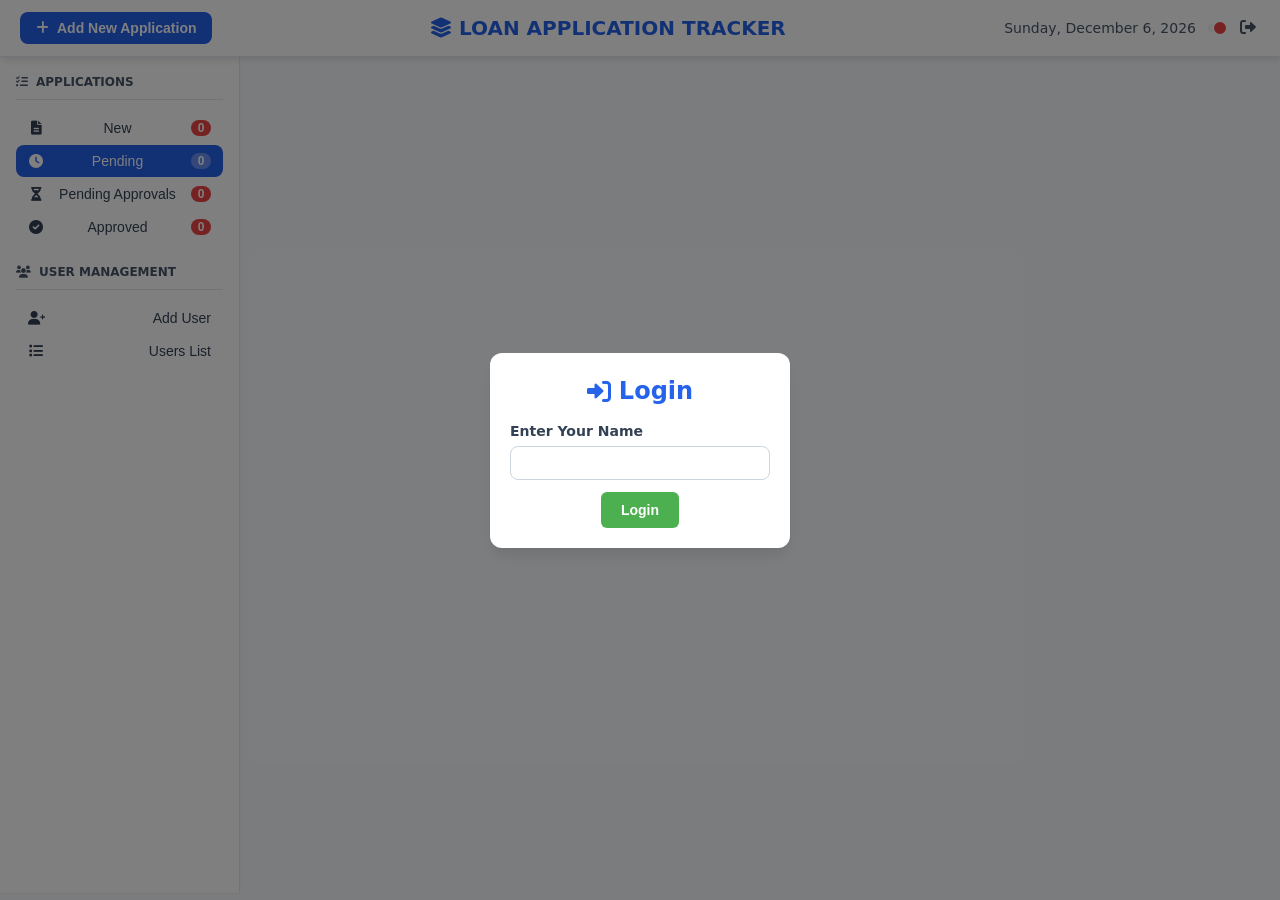
==== commit a25de2db: "Update index.html" ====
--- a/index.html
+++ b/index.html
@@ -65,7 +65,7 @@
     </div>
     
     <div class="main-content">
-      <!-- Applications Tables -->
+            <!-- Applications Tables -->
       <div id="new" class="content-section">
         <div class="section-header">
           <h2><i class="fas fa-file-alt"></i> New Applications</h2>
@@ -92,26 +92,86 @@
           </table>
         </div>
       </div>
+      <div id="pending" class="content-section">
+        <div class="section-header">
+          <h2><i class="fas fa-clock"></i> Pending Applications</h2>
+          <div class="section-actions">
+            <button class="btn-outline" onclick="refreshApplications()">
+              <i class="fas fa-sync-alt"></i> Refresh
+            </button>
+          </div>
+        </div>
+        <div class="table-container">
+          <table class="applications-table">
+            <thead>
+              <tr>
+                <th>Application Number</th>
+                <th>Applicant Name</th>
+                <th>Amount</th>
+                <th>Date</th>
+                <th>Action By</th>
+              </tr>
+            </thead>
+            <tbody id="pending-list">
+              <tr><td colspan="5" class="loading">Loading applications...</td></tr>
+            </tbody>
+          </table>
+        </div>
+      </div>
+      <div id="pending-approvals" class="content-section">
+        <div class="section-header">
+          <h2><i class="fas fa-hourglass-half"></i> Pending Approvals</h2>
+          <div class="section-actions">
+            <button class="btn-outline" onclick="refreshApplications()">
+              <i class="fas fa-sync-alt"></i> Refresh
+            </button>
+          </div>
+        </div>
+        <div class="table-container">
+          <table class="applications-table">
+            <thead>
+              <tr>
+                <th>Application Number</th>
+                <th>Applicant Name</th>
+                <th>Amount</th>
+                <th>Date</th>
+                <th>Action By</th>
+              </tr>
+            </thead>
+            <tbody id="pending-approvals-list">
+              <tr><td colspan="5" class="loading">Loading applications...</td></tr>
+            </tbody>
+          </table>
+        </div>
+      </div>
+      <div id="approved" class="content-section">
+        <div class="section-header">
+          <h2><i class="fas fa-check-circle"></i> Approved Applications</h2>
+          <div class="section-actions">
+            <button class="btn-outline" onclick="refreshApplications()">
+              <i class="fas fa-sync-alt"></i> Refresh
+            </button>
+          </div>
+        </div>
+        <div class="table-container">
+          <table class="applications-table">
+            <thead>
+              <tr>
+                <th>Application Number</th>
+                <th>Applicant Name</th>
+                <th>Amount</th>
+                <th>Date</th>
+                <th>Action By</th>
+              </tr>
+            </thead>
+            <tbody id="approved-list">
+              <tr><td colspan="5" class="loading">Loading applications...</td></tr>
+            </tbody>
+          </table>
+        </div>
+      </div>
       
-      <!-- Pending Applications -->
-      <div id="pending" class="content-section">
-        <!-- Similar structure as above -->
-      </div>
-      
-      <!-- Pending Approvals -->
-      <div id="pending-approvals" class="content-section">
-        <!-- Similar structure -->
-      </div>
-      
-      <!-- Approved Applications -->
-      <div id="approved" class="content-section">
-        <!-- Similar structure -->
-      </div>
-      
-      <!-- Application Details (Legacy) -->
-      <div id="application-details" class="content-section">
-        <!-- Legacy content -->
-      </div>
+
       
       <!-- User Management: Add User -->
       <div id="add-user" class="content-section">
--- a/newApps.css
+++ b/newApps.css
@@ -0,0 +1,884 @@
+/* ====== MODAL SYSTEM ====== */
+.modal {
+  display: none;
+  position: fixed;
+  z-index: 1000;
+  left: 0;
+  top: 0;
+  width: 100%;
+  height: 100%;
+  overflow: auto;
+  background-color: rgba(0, 0, 0, 0.45);
+  transition: opacity 0.25s ease;
+}
+
+.modal.active {
+  display: block;
+  opacity: 1;
+}
+
+.modal-content {
+  background-color: #fff;
+  margin: 4% auto;
+  padding: 12px;
+  border-radius: 8px;
+  width: 90%;
+  max-width: 800px;
+  box-shadow: 0 3px 6px rgba(0, 0, 0, 0.12);
+  transform: translateY(-14px);
+  transition: transform 0.25s ease, opacity 0.25s ease;
+}
+
+.modal.active .modal-content {
+  transform: translateY(0);
+}
+
+.close-button {
+  color: #8b98a8;
+  float: right;
+  font-size: 20px;
+  font-weight: 700;
+  cursor: pointer;
+}
+
+.close-button:hover {
+  color: #000;
+}
+
+/* ====== LOAN APPLICATION MODAL STYLES ====== */
+/* slightly reduced base font-size and tighter spacing */
+.loan-application-modal {
+  font-family: 'Inter', Arial, sans-serif;
+  padding: 12px;
+  background-color: #ffffff;
+  border-radius: 10px;
+  max-width: 800px;
+  margin: 0 auto;
+  font-size: 13px; /* reduced */
+  line-height: 1.25;
+}
+
+.loan-application-modal h2 {
+  margin-bottom: 10px;
+  color: #1a1a1a;
+  font-size: 20px; /* reduced from 24 */
+  font-weight: 600;
+  text-align: center;
+}
+
+.loan-application-modal h3 {
+  margin-top: 12px;
+  margin-bottom: 8px;
+  color: #1a1a1a;
+  font-size: 15px; /* reduced */
+  font-weight: 600;
+}
+
+.loan-application-modal h4 {
+  margin: 10px 0 6px 0;
+  color: #1a1a1a;
+  font-size: 14px; /* reduced */
+  font-weight: 600;
+}
+
+.loan-application-modal h5 {
+  margin: 10px 0 6px 0;
+  color: #334155;
+  font-size: 12.5px;
+  font-weight: 600;
+}
+
+.loan-application-modal h6 {
+  margin: 8px 0 6px 0;
+  color: #475569;
+  font-size: 12px;
+  font-weight: 600;
+}
+
+/* ====== FORM ELEMENTS ====== */
+.loan-application-modal .form-group {
+  margin-bottom: 8px;
+}
+
+.loan-application-modal label {
+  font-weight: 600;
+  color: #4a4a4a;
+  font-size: 13px;
+  display: block;
+  margin-bottom: 4px;
+}
+
+.loan-application-modal input,
+.loan-application-modal textarea,
+.loan-application-modal select {
+  width: 100%;
+  padding: 6px;
+  border: 1px solid #e6e6e6;
+  border-radius: 6px;
+  font-size: 13px;
+  transition: border-color 0.18s ease, box-shadow 0.18s ease;
+}
+
+.loan-application-modal input:focus,
+.loan-application-modal textarea:focus,
+.loan-application-modal select:focus {
+  border-color: #007bff;
+  box-shadow: 0 0 0 3px rgba(0, 123, 255, 0.06);
+  outline: none;
+}
+
+.loan-application-modal textarea {
+  resize: vertical;
+  min-height: 64px; /* slightly smaller */
+  font-size: 13px;
+}
+
+/* ====== TAB SYSTEM ====== */
+.tab-navigation {
+  display: flex;
+  justify-content: space-between;
+  margin-bottom: 12px;
+  background-color: #f8f9fa;
+  border-radius: 6px;
+  padding: 4px;
+  gap: 6px;
+}
+
+.tab-button {
+  flex: 1;
+  padding: 8px 6px;
+  border: none;
+  background-color: transparent;
+  color: #1a1a1a;
+  font-size: 13px;
+  font-weight: 600;
+  cursor: pointer;
+  transition: background-color 0.18s ease, color 0.18s ease;
+  border-radius: 4px;
+  min-width: 0;
+}
+
+.tab-button.active {
+  background-color: #007bff;
+  color: white;
+}
+
+.tab-button:hover {
+  background-color: #eef2f6;
+}
+
+.tab-button.active:hover {
+  background-color: #0062d1;
+}
+
+.tab-content {
+  display: none;
+}
+
+.tab-content.active {
+  display: block;
+}
+
+/* ====== BUTTONS ====== */
+.loan-application-modal .add-button {
+  background-color: #007bff;
+  color: white;
+  padding: 6px 12px;
+  border: none;
+  border-radius: 6px;
+  cursor: pointer;
+  margin-bottom: 8px;
+  font-size: 13px;
+  font-weight: 600;
+  transition: background-color 0.18s ease;
+}
+
+.loan-application-modal .add-button:hover {
+  background-color: #0056b3;
+}
+
+.delete-button {
+  background-color: #dc3545;
+  color: white;
+  padding: 6px 10px;
+  border: none;
+  border-radius: 6px;
+  cursor: pointer;
+  font-size: 12px;
+  font-weight: 600;
+  transition: background-color 0.18s ease;
+}
+
+.delete-button:hover {
+  background-color: #a71d2a;
+}
+
+/* ====== TABLES ====== */
+.loan-application-modal table {
+  width: 100%;
+  border-collapse: collapse;
+  background-color: #fff;
+  border-radius: 4px;
+  font-size: 12.5px;
+}
+
+.loan-application-modal table,
+.loan-application-modal th,
+.loan-application-modal td {
+  border: 1px solid #ececec;
+}
+
+.loan-application-modal th,
+.loan-application-modal td {
+  padding: 6px;
+  text-align: left;
+}
+
+.loan-application-modal th {
+  background-color: #f8f9fa;
+  font-weight: 700;
+  color: #1a1a1a;
+  font-size: 12.5px;
+}
+
+/* ====== TAB ACTIONS ====== */
+.tab-actions {
+  display: flex;
+  justify-content: space-between;
+  margin-top: 14px;
+  padding-top: 12px;
+  border-top: 1px solid #eaeaea;
+  gap: 8px;
+}
+
+.back-button, .next-button, .submit-button {
+  padding: 8px 14px;
+  border: none;
+  border-radius: 6px;
+  cursor: pointer;
+  font-size: 13px;
+  font-weight: 600;
+  transition: background-color 0.18s ease;
+}
+
+.back-button {
+  background-color: #6c757d;
+  color: white;
+}
+
+.back-button:hover {
+  background-color: #5a6268;
+}
+
+.next-button {
+  background-color: #007bff;
+  color: white;
+}
+
+.next-button:hover {
+  background-color: #0056b3;
+}
+
+.submit-button {
+  background-color: #4CAF50;
+  color: white;
+}
+
+.submit-button:hover {
+  background-color: #45a049;
+}
+
+/* ====== LAYOUT COMPONENTS ====== */
+.compact-section {
+  margin: 12px 0;
+  padding: 12px;
+  background: linear-gradient(180deg, #ffffff 0%, #f8fafc 100%);
+  border-radius: 10px;
+  border: 1px solid #eaeaea;
+  box-shadow: 0 1px 3px rgba(0, 0, 0, 0.03);
+}
+
+.section-header-row {
+  display: flex;
+  justify-content: space-between;
+  align-items: center;
+  margin-bottom: 8px;
+  flex-wrap: wrap;
+  gap: 8px;
+}
+
+/* ====== TWO COLUMN FLEX LAYOUT ====== */
+.two-column-flex {
+  display: flex;
+  flex-wrap: wrap;
+  gap: 12px;
+  margin-bottom: 12px;
+}
+
+.two-column-flex .form-group {
+  flex: 1 1 calc(50% - 12px);
+  min-width: 200px;
+}
+
+/* ====== INLINE FORM GROUPS ====== */
+.form-group.inline-group {
+  display: flex;
+  align-items: center;
+  gap: 8px;
+}
+
+.form-group.inline-group label {
+  flex: 0 0 120px;
+  text-align: right;
+  margin-bottom: 0;
+  font-size: 13px;
+}
+
+.form-group.inline-group .inline-input {
+  flex: 1;
+  min-width: 0;
+}
+
+/* ====== REVIEW TAB STYLES ====== */
+/* Two-column layout for review */
+.review-two-column {
+  display: flex;
+  flex-wrap: wrap;
+  gap: 16px;
+  margin-bottom: 16px;
+}
+
+.review-two-column .inline-review-item {
+  flex: 1 1 calc(50% - 16px);
+  min-width: 250px;
+}
+
+/* Inline review items */
+.inline-review-item {
+  display: flex;
+  align-items: center;
+  gap: 12px;
+}
+
+.inline-label {
+  flex: 0 0 140px;
+  text-align: right;
+  font-weight: 600;
+  color: #4a4a4a;
+  font-size: 13px;
+}
+
+.inline-value {
+  flex: 1;
+  min-width: 0;
+  padding: 10px 12px;
+  background: #f8f9fa;
+  border-radius: 6px;
+  font-size: 14px;
+  color: #1a1a1a;
+  word-break: break-word;
+}
+
+/* Full width row for review purpose */
+.review-purpose-row {
+  display: flex;
+  align-items: flex-start;
+  gap: 12px;
+  margin-top: 8px;
+  margin-bottom: 16px;
+}
+
+.review-purpose-row .inline-label {
+  flex: 0 0 140px;
+  text-align: right;
+}
+
+/* Review sections */
+.review-section {
+  margin: 16px 0;
+  padding: 16px;
+  background: #ffffff;
+  border-radius: 10px;
+  border: 1px solid #eaeaea;
+  box-shadow: 0 1px 3px rgba(0, 0, 0, 0.03);
+}
+
+.compact-review {
+  margin: 10px 0;
+  padding: 12px;
+  background: #fbfbfb;
+  border-radius: 8px;
+  border: 1px solid #eaeaea;
+}
+
+.compact-review h5 {
+  color: #3b8b3b;
+  margin-bottom: 12px;
+  border-bottom: 2px solid #e6f3e6;
+  padding-bottom: 8px;
+  font-size: 14px;
+  font-weight: 600;
+}
+
+/* Review items */
+.review-item {
+  display: flex;
+  margin-bottom: 8px;
+}
+
+.review-label {
+  font-weight: 700;
+  min-width: 180px;
+  font-size: 12.5px;
+  color: #4a4a4a;
+}
+
+.review-value {
+  flex-grow: 1;
+  padding: 10px 12px;
+  background-color: #f8f8f8;
+  border-radius: 6px;
+  min-height: 20px;
+  font-size: 14px;
+  color: #1a1a1a;
+  line-height: 1.5;
+}
+
+/* Review categories */
+.review-category {
+  margin-bottom: 14px;
+  background-color: white;
+  padding: 14px;
+  border-radius: 8px;
+  box-shadow: 0 1px 2px rgba(0,0,0,0.04);
+  border: 1px solid #f0f0f0;
+}
+
+.compact-review-category {
+  padding: 12px;
+}
+
+.category-title {
+  color: #3b8b3b;
+  margin: 0 0 10px 0;
+  font-size: 13px;
+  font-weight: 600;
+  border-bottom: 2px solid #e6f3e6;
+  padding-bottom: 6px;
+}
+
+/* Review tables */
+.review-table {
+  width: 100%;
+  border-collapse: collapse;
+  margin-bottom: 12px;
+  font-size: 13px;
+}
+
+.review-table th {
+  background-color: #f2f2f2;
+  text-align: left;
+  padding: 10px;
+  border: 1px solid #ddd;
+  font-weight: 600;
+  color: #4a4a4a;
+}
+
+.review-table td {
+  padding: 10px;
+  border: 1px solid #ddd;
+  color: #1a1a1a;
+}
+
+.review-table tbody tr:hover {
+  background-color: #f9f9f9;
+}
+
+/* Upload review list */
+#review-uploads-list {
+  margin: 0;
+  padding-left: 20px;
+  list-style-type: none;
+}
+
+#review-uploads-list li {
+  margin-bottom: 6px;
+  padding: 8px 12px;
+  background: #f8f9fa;
+  border-radius: 6px;
+  border-left: 3px solid #007bff;
+  font-size: 13px;
+}
+
+#review-uploads-list li:before {
+  content: "✓";
+  color: #4CAF50;
+  font-weight: bold;
+  margin-right: 8px;
+}
+
+/* Modal footer for review tab */
+.modal-footer {
+  display: flex;
+  gap: 12px;
+  justify-content: flex-end;
+  margin-top: 20px;
+  padding-top: 16px;
+  border-top: 1px solid #eaeaea;
+}
+
+.btn-outline {
+  background: white;
+  color: #6c757d;
+  border: 1px solid #6c757d;
+  padding: 10px 20px;
+  border-radius: 6px;
+  cursor: pointer;
+  font-size: 14px;
+  font-weight: 600;
+  transition: all 0.18s ease;
+}
+
+.btn-outline:hover {
+  background: #f8f9fa;
+}
+
+.btn-primary {
+  background-color: #4CAF50;
+  color: white;
+  padding: 10px 20px;
+  border: none;
+  border-radius: 6px;
+  cursor: pointer;
+  font-size: 14px;
+  font-weight: 600;
+  transition: background-color 0.18s ease;
+  display: flex;
+  align-items: center;
+  gap: 8px;
+}
+
+.btn-primary:hover {
+  background-color: #45a049;
+}
+
+/* ====== SCROLL CONTAINERS ====== */
+.table-container-scroll {
+  overflow-x: auto;
+  margin: 8px 0;
+  border-radius: 6px;
+  border: 1px solid #eaeaea;
+}
+
+.table-container-scroll::-webkit-scrollbar {
+  height: 6px;
+  width: 6px;
+}
+
+.table-container-scroll::-webkit-scrollbar-track {
+  background: rgba(15, 23, 42, 0.02);
+  border-radius: 3px;
+}
+
+.table-container-scroll::-webkit-scrollbar-thumb {
+  background: rgba(15, 23, 42, 0.09);
+  border-radius: 3px;
+}
+
+.table-container-scroll::-webkit-scrollbar-thumb:hover {
+  background: rgba(15, 23, 42, 0.13);
+}
+
+/* ====== SPECIAL LABELS ====== */
+.income-label {
+  color: #2e7d32;
+  font-weight: 700;
+  padding: 4px;
+  background-color: #eef7ee;
+  border-radius: 4px;
+  display: inline-block;
+  font-size: 12px;
+}
+
+.expense-label {
+  color: #b91c1c;
+  font-weight: 700;
+  padding: 4px;
+  background-color: #fff0f0;
+  border-radius: 4px;
+  display: inline-block;
+  font-size: 12px;
+}
+
+/* ====== MODAL HEADER ====== */
+.modal-header {
+  display: flex;
+  justify-content: space-between;
+  align-items: center;
+  padding: 12px 16px;
+  border-bottom: 1px solid #eaeaea;
+  background: #f8fafc;
+  border-radius: 10px 10px 0 0;
+}
+
+.application-number {
+  font-size: 14px;
+  font-weight: 800;
+  color: #3b82f6;
+  letter-spacing: 0.4px;
+}
+
+.application-applicant {
+  font-size: 13px;
+  font-weight: 600;
+  color: #334155;
+}
+
+/* ====== RESPONSIVE DESIGN ====== */
+@media (max-width: 768px) {
+  .modal-content {
+    width: 95%;
+    margin: 8% auto;
+  }
+  
+  .tab-navigation {
+    flex-direction: column;
+  }
+  
+  .tab-button {
+    min-width: 100%;
+    margin-bottom: 6px;
+  }
+  
+  .two-column-flex .form-group {
+    flex: 1 1 100%;
+  }
+  
+  .review-two-column .inline-review-item {
+    flex: 1 1 100%;
+  }
+  
+  .form-group.inline-group {
+    flex-direction: column;
+    align-items: stretch;
+  }
+  
+  .form-group.inline-group label {
+    text-align: left;
+    width: 100%;
+    flex: none;
+  }
+  
+  .inline-review-item,
+  .review-purpose-row {
+    flex-direction: column;
+    align-items: flex-start;
+    gap: 8px;
+  }
+  
+  .inline-label {
+    text-align: left;
+    flex: none;
+  }
+  
+  .review-label {
+    min-width: 100%;
+    margin-bottom: 4px;
+  }
+  
+  .review-item {
+    flex-direction: column;
+  }
+  
+  .modal-footer {
+    flex-direction: column;
+  }
+  
+  .modal-footer button {
+    width: 100%;
+  }
+}
+
+@media (max-width: 480px) {
+  .loan-application-modal {
+    padding: 10px;
+  }
+  
+  .compact-actions {
+    flex-direction: column;
+    gap: 8px;
+  }
+  
+  .back-button, .next-button, .submit-button {
+    width: 100%;
+  }
+  
+  .modal-header {
+    flex-direction: column;
+    align-items: flex-start;
+    gap: 8px;
+    padding: 10px;
+  }
+  
+  .modal-header .close-button {
+    position: absolute;
+    top: 10px;
+    right: 10px;
+  }
+}
+
+/* ====== CALCULATION ROWS ====== */
+.calculation-row {
+  font-weight: 700;
+  background-color: #f6f7f8;
+}
+
+/* ====== EMPTY VALUE STYLING ====== */
+.empty-value {
+  color: #8b98a8;
+  font-style: italic;
+  font-size: 12px;
+}
+
+/* ====== HIGHLIGHT VALUES ====== */
+.highlight-value {
+  font-weight: 700;
+  color: #2c3e50;
+}
+
+/* ====== ADDITIONAL LAYOUT STYLES ====== */
+.section-header-row {
+  display: flex;
+  justify-content: space-between;
+  align-items: center;
+  margin-bottom: 12px;
+}
+
+.category-header-row {
+  display: flex;
+  justify-content: space-between;
+  align-items: center;
+  margin-bottom: 6px;
+}
+
+.edit-section-btn, .edit-category-btn {
+  background: var(--primary-100);
+  color: var(--primary-700);
+  border: 1px solid var(--primary-300);
+  padding: 4px 12px;
+  border-radius: 4px;
+  font-size: 12px;
+  cursor: pointer;
+  display: flex;
+  align-items: center;
+  gap: 4px;
+}
+
+.edit-section-btn:hover, .edit-category-btn:hover {
+  background: var(--primary-200);
+}
+
+.edit-category-btn {
+  padding: 2px 8px;
+  font-size: 11px;
+}
+
+.status-badge {
+  padding: 4px 12px;
+  border-radius: 12px;
+  font-size: 12px;
+  font-weight: 600;
+  text-transform: uppercase;
+  letter-spacing: 0.5px;
+}
+
+.status-new { background-color: #f0f9ff; color: #0369a1; border: 1px solid #bae6fd; }
+.status-pending { background-color: #fffbeb; color: #b45309; border: 1px solid #fde68a; }
+.status-pending-approval { background-color: #e0f2fe; color: #0c4a6e; border: 1px solid #7dd3fc; }
+.status-approved { background-color: #f0fdf4; color: #166534; border: 1px solid #bbf7d0; }
+.status-reverted { background-color: #fef2f2; color: #991b1b; border: 1px solid #fecaca; }
+
+.print-button {
+  background: var(--primary-600);
+  color: white;
+  border: none;
+  padding: 8px 16px;
+  border-radius: 4px;
+  cursor: pointer;
+  display: flex;
+  align-items: center;
+  gap: 6px;
+}
+
+.print-button:hover {
+  background: var(--primary-700);
+}
+
+/* ====== UPLOAD SECTION STYLES ====== */
+.uploads-section {
+  margin: 16px 0;
+  padding: 16px;
+  background: #ffffff;
+  border-radius: 10px;
+  border: 1px solid #eaeaea;
+}
+
+.upload-grid {
+  display: grid;
+  grid-template-columns: repeat(auto-fill, minmax(200px, 1fr));
+  gap: 16px;
+  margin-top: 16px;
+}
+
+.reduced-upload-grid {
+  grid-template-columns: repeat(2, 1fr);
+}
+
+.upload-card {
+  background: #f8f9fa;
+  border: 1px solid #eaeaea;
+  border-radius: 8px;
+  padding: 16px;
+  text-align: center;
+  cursor: pointer;
+  transition: all 0.18s ease;
+}
+
+.upload-card:hover {
+  border-color: #007bff;
+  box-shadow: 0 4px 12px rgba(0, 123, 255, 0.1);
+  transform: translateY(-2px);
+}
+
+.small-upload-card {
+  padding: 12px;
+}
+
+.upload-icon {
+  font-size: 32px;
+  color: #007bff;
+  margin-bottom: 8px;
+}
+
+.upload-card h4 {
+  margin: 8px 0 4px 0;
+  font-size: 14px;
+  color: #1a1a1a;
+}
+
+.upload-card p {
+  font-size: 12px;
+  color: #6b7280;
+  margin-bottom: 8px;
+}
+
+.file-name {
+  font-size: 11px;
+  color: #6b7280;
+  display: block;
+  margin-top: 8px;
+  padding: 4px 8px;
+  background: #ffffff;
+  border-radius: 4px;
+  border: 1px dashed #e5e7eb;
+}
--- a/viewApps.css
+++ b/viewApps.css
@@ -0,0 +1,709 @@
+
+/* ====== VIEW APPLICATION MODAL SPECIFIC STYLES ====== */
+
+/* Modal positioning for view mode - matches newApplicationModal */
+#viewApplicationModal.modal {
+  display: none;
+  position: fixed;
+  z-index: 1000;
+  left: 0;
+  top: 0;
+  width: 100%;
+  height: 100%;
+  overflow: auto;
+  background-color: rgba(0, 0, 0, 0.45);
+  transition: opacity 0.25s ease;
+}
+
+#viewApplicationModal.modal.active {
+  display: block;
+  opacity: 1;
+}
+
+/* Modal content - same size as newApplicationModal */
+#viewApplicationModal .modal-content {
+  background-color: #fff;
+  margin: 4% auto;
+  padding: 12px;
+  border-radius: 8px;
+  width: 90%;
+  max-width: 800px;
+  box-shadow: 0 3px 6px rgba(0, 0, 0, 0.12);
+  transform: translateY(-14px);
+  transition: transform 0.25s ease, opacity 0.25s ease;
+}
+
+#viewApplicationModal.modal.active .modal-content {
+  transform: translateY(0);
+}
+
+/* Loan application modal container */
+#viewApplicationModal .loan-application-modal {
+  font-family: 'Inter', Arial, sans-serif;
+  padding: 12px;
+  background-color: #ffffff;
+  border-radius: 10px;
+  max-width: 800px;
+  margin: 0 auto;
+  font-size: 13px;
+  line-height: 1.25;
+}
+
+/* ====== UPDATED MODAL HEADER DESIGN ====== */
+#viewApplicationModal .modal-header {
+  display: flex;
+  justify-content: space-between;
+  align-items: center;
+  padding: 12px 16px;
+  border-bottom: 1px solid #eaeaea;
+  background: #f8fafc;
+  border-radius: 10px 10px 0 0;
+  flex-wrap: wrap;
+  gap: 12px;
+}
+
+#viewApplicationModal .header-left {
+  display: flex;
+  align-items: center;
+  gap: 12px;
+  flex-wrap: wrap;
+}
+
+/* Application number styling */
+#viewApplicationModal .application-number {
+  font-size: 14px;
+  font-weight: 800;
+  color: #3b82f6;
+  letter-spacing: 0.4px;
+  background: #eff6ff;
+  padding: 4px 10px;
+  border-radius: 12px;
+}
+
+/* Applicant info styling */
+#viewApplicationModal .applicant-info {
+  display: flex;
+  flex-direction: column;
+  gap: 2px;
+}
+
+#viewApplicationModal .applicant-name {
+  font-size: 16px;
+  font-weight: 600;
+  color: #1f2937;
+}
+
+#viewApplicationModal .applicant-subtitle {
+  font-size: 12px;
+  color: #6b7280;
+  font-weight: 400;
+}
+
+/* Status badge styling */
+#viewApplicationModal .status-badge {
+  font-size: 12px;
+  font-weight: 600;
+  padding: 4px 10px;
+  border-radius: 20px;
+  display: inline-flex;
+  align-items: center;
+  gap: 4px;
+}
+
+#viewApplicationModal .status-badge i {
+  font-size: 10px;
+}
+
+/* Status badge colors */
+#viewApplicationModal .status-new { 
+  background-color: #f0f9ff; 
+  color: #0369a1; 
+  border: 1px solid #bae6fd; 
+}
+#viewApplicationModal .status-pending { 
+  background-color: #fffbeb; 
+  color: #b45309; 
+  border: 1px solid #fde68a; 
+}
+#viewApplicationModal .status-pending-approval { 
+  background-color: #e0f2fe; 
+  color: #0c4a6e; 
+  border: 1px solid #7dd3fc; 
+}
+#viewApplicationModal .status-approved { 
+  background-color: #f0fdf4; 
+  color: #166534; 
+  border: 1px solid #bbf7d0; 
+}
+#viewApplicationModal .status-reverted { 
+  background-color: #fef2f2; 
+  color: #991b1b; 
+  border: 1px solid #fecaca; 
+}
+
+/* Header actions */
+#viewApplicationModal .header-actions {
+  display: flex;
+  align-items: center;
+  gap: 8px;
+}
+
+/* Action buttons - matching newApplicationModal style */
+#viewApplicationModal .action-btn {
+  display: flex;
+  align-items: center;
+  gap: 4px;
+  background: white;
+  border: 1px solid #d1d5db;
+  border-radius: 6px;
+  padding: 6px 12px;
+  font-size: 12px;
+  font-weight: 500;
+  color: #374151;
+  cursor: pointer;
+  transition: all 0.18s ease;
+}
+
+#viewApplicationModal .action-btn:hover {
+  background: #f9fafb;
+  border-color: #9ca3af;
+}
+
+#viewApplicationModal .action-btn.primary {
+  background: #3b82f6;
+  color: white;
+  border-color: #3b82f6;
+}
+
+#viewApplicationModal .action-btn.primary:hover {
+  background: #2563eb;
+  border-color: #2563eb;
+}
+
+#viewApplicationModal .action-btn.edit-btn {
+  background: #10b981;
+  color: white;
+  border-color: #10b981;
+}
+
+#viewApplicationModal .action-btn.edit-btn:hover {
+  background: #0da271;
+  border-color: #0da271;
+}
+
+/* Close button styling - matches newApplicationModal */
+#viewApplicationModal .close-button {
+  color: #8b98a8;
+  font-size: 20px;
+  font-weight: 700;
+  cursor: pointer;
+  line-height: 1;
+}
+
+#viewApplicationModal .close-button:hover {
+  color: #000;
+}
+
+/* ====== REST OF THE VIEW MODAL STYLES ====== */
+
+/* Modal body styling */
+#viewApplicationModal .modal-body {
+  padding: 12px;
+}
+
+/* Section blocks */
+#viewApplicationModal .section-block {
+  margin-bottom: 12px;
+  background: white;
+  border: 1px solid #eaeaea;
+  border-radius: 10px;
+  padding: 12px;
+}
+
+/* Section headers */
+#viewApplicationModal .section-header {
+  display: flex;
+  justify-content: space-between;
+  align-items: center;
+  margin-bottom: 8px;
+  padding-bottom: 8px;
+  border-bottom: 1px solid #f1f1f1;
+}
+
+#viewApplicationModal .section-header h4,
+#viewApplicationModal .section-header h5 {
+  margin: 0;
+  color: #1a1a1a;
+  font-weight: 600;
+  font-size: 14px;
+}
+
+#viewApplicationModal .section-header h4 {
+  font-size: 15px;
+}
+
+/* Two-column flex layout - matches newApplicationModal */
+#viewApplicationModal .two-column-flex {
+  display: flex;
+  flex-wrap: wrap;
+  gap: 12px;
+  margin-bottom: 12px;
+}
+
+#viewApplicationModal .two-column-flex .inline-view-item {
+  flex: 1 1 calc(50% - 12px);
+  min-width: 200px;
+}
+
+/* Inline view items - matches review tab */
+#viewApplicationModal .inline-view-item {
+  display: flex;
+  align-items: center;
+  gap: 8px;
+  margin-bottom: 8px;
+}
+
+#viewApplicationModal .inline-label {
+  flex: 0 0 120px;
+  text-align: right;
+  font-weight: 600;
+  color: #4a4a4a;
+  font-size: 13px;
+}
+
+#viewApplicationModal .inline-value {
+  flex: 1;
+  min-width: 0;
+  padding: 6px;
+  background: #f8f9fa;
+  border-radius: 6px;
+  font-size: 13px;
+  color: #1a1a1a;
+  word-break: break-word;
+}
+
+/* Full width row for purpose */
+#viewApplicationModal .full-width-row {
+  display: flex;
+  align-items: flex-start;
+  gap: 8px;
+  margin-top: 4px;
+}
+
+/* View values for text areas */
+#viewApplicationModal .view-value {
+  padding: 8px;
+  background: #f8f9fa;
+  border-radius: 6px;
+  border: 1px solid #eaeaea;
+  font-size: 13px;
+  color: #1a1a1a;
+  line-height: 1.5;
+  white-space: pre-wrap;
+  min-height: 60px;
+}
+
+/* Tables - matches newApplicationModal */
+#viewApplicationModal .view-table {
+  width: 100%;
+  border-collapse: collapse;
+  background-color: #fff;
+  border-radius: 4px;
+  font-size: 12.5px;
+}
+
+#viewApplicationModal .view-table,
+#viewApplicationModal .view-table th,
+#viewApplicationModal .view-table td {
+  border: 1px solid #ececec;
+}
+
+#viewApplicationModal .view-table th,
+#viewApplicationModal .view-table td {
+  padding: 6px;
+  text-align: left;
+}
+
+#viewApplicationModal .view-table th {
+  background-color: #f8f9fa;
+  font-weight: 700;
+  color: #1a1a1a;
+  font-size: 12.5px;
+}
+
+#viewApplicationModal .view-table tbody tr:hover {
+  background-color: #f9f9f9;
+}
+
+/* Table container scroll - matches newApplicationModal */
+#viewApplicationModal .table-container-scroll {
+  overflow-x: auto;
+  margin: 8px 0;
+  border-radius: 6px;
+  border: 1px solid #eaeaea;
+}
+
+#viewApplicationModal .table-container-scroll::-webkit-scrollbar {
+  height: 6px;
+  width: 6px;
+}
+
+#viewApplicationModal .table-container-scroll::-webkit-scrollbar-track {
+  background: rgba(15, 23, 42, 0.02);
+  border-radius: 3px;
+}
+
+#viewApplicationModal .table-container-scroll::-webkit-scrollbar-thumb {
+  background: rgba(15, 23, 42, 0.09);
+  border-radius: 3px;
+}
+
+#viewApplicationModal .table-container-scroll::-webkit-scrollbar-thumb:hover {
+  background: rgba(15, 23, 42, 0.13);
+}
+
+/* View grid for budget summary */
+#viewApplicationModal .view-grid-two-columns {
+  display: flex;
+  flex-wrap: wrap;
+  gap: 12px;
+  margin-top: 12px;
+}
+
+#viewApplicationModal .view-grid-two-columns .inline-view-item {
+  flex: 1 1 calc(50% - 12px);
+  min-width: 200px;
+}
+
+/* View categories */
+#viewApplicationModal .view-category {
+  margin-bottom: 8px;
+  background-color: white;
+  padding: 10px;
+  border-radius: 8px;
+  border: 1px solid #f0f0f0;
+}
+
+#viewApplicationModal .category-title {
+  color: #3b8b3b;
+  margin: 0 0 8px 0;
+  font-size: 13px;
+  font-weight: 600;
+  border-bottom: 2px solid #e6f3e6;
+  padding-bottom: 4px;
+}
+
+/* View details sections */
+#viewApplicationModal .view-details-section {
+  margin-top: 12px;
+  padding: 12px;
+  background: #fbfbfb;
+  border-radius: 8px;
+  border: 1px solid #eaeaea;
+}
+
+#viewApplicationModal .view-details-section h4 {
+  color: #1a1a1a;
+  font-size: 14px;
+  font-weight: 600;
+  margin-bottom: 12px;
+  padding-bottom: 6px;
+  border-bottom: 1px solid #eaeaea;
+}
+
+#viewApplicationModal .view-details-category {
+  margin-bottom: 12px;
+}
+
+#viewApplicationModal .view-details-category h5 {
+  color: #334155;
+  font-size: 13px;
+  font-weight: 600;
+  margin-bottom: 6px;
+}
+
+#viewApplicationModal .view-details-value {
+  padding: 8px;
+  background-color: #f8f8f8;
+  border-radius: 6px;
+  min-height: 20px;
+  font-size: 13px;
+  color: #1a1a1a;
+  line-height: 1.5;
+  white-space: pre-wrap;
+}
+
+/* Comment editor textareas */
+#viewApplicationModal .view-textarea {
+  width: 100%;
+  padding: 6px;
+  border: 1px solid #e6e6e6;
+  border-radius: 6px;
+  font-size: 13px;
+  font-family: 'Inter', Arial, sans-serif;
+  transition: border-color 0.18s ease, box-shadow 0.18s ease;
+  resize: vertical;
+  min-height: 64px;
+}
+
+#viewApplicationModal .view-textarea:focus {
+  border-color: #007bff;
+  box-shadow: 0 0 0 3px rgba(0, 123, 255, 0.06);
+  outline: none;
+}
+
+/* Documents container */
+#viewApplicationModal .documents-container {
+  display: grid;
+  grid-template-columns: repeat(auto-fill, minmax(240px, 1fr));
+  gap: 10px;
+  margin-top: 10px;
+}
+
+#viewApplicationModal .document-item {
+  display: flex;
+  justify-content: space-between;
+  align-items: center;
+  padding: 10px 12px;
+  background: #f8fafc;
+  border: 1px solid #eaeaea;
+  border-radius: 8px;
+  transition: all 0.15s ease;
+}
+
+#viewApplicationModal .document-item:hover {
+  border-color: rgba(59, 130, 246, 0.18);
+  box-shadow: 0 3px 8px rgba(16, 24, 40, 0.06);
+}
+
+#viewApplicationModal .document-label {
+  font-weight: 700;
+  color: #475569;
+  font-size: 12.5px;
+}
+
+#viewApplicationModal .document-status {
+  font-size: 11px;
+  color: #64748b;
+  margin-top: 2px;
+}
+
+#viewApplicationModal .document-status.uploaded {
+  color: #10b981;
+}
+
+#viewApplicationModal .view-button {
+  padding: 6px 10px;
+  border-radius: 6px;
+  border: 1px solid #eaeaea;
+  background: #f1f5f9;
+  color: #475569;
+  font-weight: 600;
+  cursor: pointer;
+  font-size: 12px;
+  transition: all 0.15s ease;
+}
+
+#viewApplicationModal .view-button:hover {
+  background: #e8eef6;
+  border-color: #cbd5e1;
+}
+
+/* Signatures section */
+#viewApplicationModal .signatures-section {
+  margin-top: 12px;
+  padding: 12px;
+  background: #f8fafc;
+  border-radius: 8px;
+  border: 1px solid #eaeaea;
+}
+
+#viewApplicationModal .signatures-flex {
+  display: flex;
+  justify-content: space-around;
+  gap: 12px;
+  margin: 12px 0;
+  flex-wrap: wrap;
+}
+
+#viewApplicationModal .signature-block {
+  text-align: center;
+  flex: 1;
+  min-width: 160px;
+}
+
+#viewApplicationModal .signature-line {
+  width: 100%;
+  height: 1px;
+  background: #64748b;
+  margin: 28px 0 8px 0;
+  opacity: 0.25;
+}
+
+#viewApplicationModal .signature-label {
+  color: #64748b;
+  font-size: 11.5px;
+  margin-bottom: 4px;
+  font-weight: 700;
+}
+
+#viewApplicationModal .signature-name {
+  color: #1e293b;
+  font-size: 13px;
+  font-weight: 700;
+  margin: 6px 0;
+}
+
+#viewApplicationModal .signature-position {
+  color: #64748b;
+  font-size: 11px;
+  font-weight: 600;
+}
+
+/* Action buttons - matches newApplicationModal */
+#viewApplicationModal .compact-actions {
+  display: flex;
+  justify-content: flex-end;
+  gap: 8px;
+  margin-top: 14px;
+  padding-top: 12px;
+  border-top: 1px solid #eaeaea;
+}
+
+#viewApplicationModal .back-button {
+  background-color: #6c757d;
+  color: white;
+  padding: 8px 14px;
+  border: none;
+  border-radius: 6px;
+  cursor: pointer;
+  font-size: 13px;
+  font-weight: 600;
+  transition: background-color 0.18s ease;
+}
+
+#viewApplicationModal .back-button:hover {
+  background-color: #5a6268;
+}
+
+#viewApplicationModal #btn-approve,
+#viewApplicationModal #btn-submit {
+  background-color: #4CAF50;
+  color: white;
+  padding: 8px 14px;
+  border: none;
+  border-radius: 6px;
+  cursor: pointer;
+  font-size: 13px;
+  font-weight: 600;
+  transition: background-color 0.18s ease;
+}
+
+#viewApplicationModal #btn-approve:hover,
+#viewApplicationModal #btn-submit:hover {
+  background-color: #45a049;
+}
+
+#viewApplicationModal #btn-revert {
+  background-color: #f59e0b;
+  color: white;
+  padding: 8px 14px;
+  border: none;
+  border-radius: 6px;
+  cursor: pointer;
+  font-size: 13px;
+  font-weight: 600;
+  transition: background-color 0.18s ease;
+}
+
+#viewApplicationModal #btn-revert:hover {
+  background-color: #d97706;
+}
+
+/* Responsive design - matches newApplicationModal */
+@media (max-width: 768px) {
+  #viewApplicationModal .modal-content {
+    width: 95%;
+    margin: 8% auto;
+  }
+  
+  #viewApplicationModal .modal-header {
+    flex-direction: column;
+    align-items: flex-start;
+    gap: 8px;
+  }
+  
+  #viewApplicationModal .header-left {
+    flex-direction: column;
+    align-items: flex-start;
+    gap: 8px;
+  }
+  
+  #viewApplicationModal .header-actions {
+    width: 100%;
+    justify-content: space-between;
+  }
+  
+  #viewApplicationModal .two-column-flex .inline-view-item,
+  #viewApplicationModal .view-grid-two-columns .inline-view-item {
+    flex: 1 1 100%;
+  }
+  
+  #viewApplicationModal .inline-label {
+    flex: 0 0 100px;
+    text-align: left;
+  }
+  
+  #viewApplicationModal .documents-container {
+    grid-template-columns: 1fr;
+  }
+  
+  #viewApplicationModal .signatures-flex {
+    flex-direction: column;
+    align-items: center;
+    gap: 16px;
+  }
+  
+  #viewApplicationModal .compact-actions {
+    flex-direction: column;
+  }
+  
+  #viewApplicationModal .compact-actions button {
+    width: 100%;
+  }
+}
+
+@media (max-width: 480px) {
+  #viewApplicationModal .loan-application-modal {
+    padding: 10px;
+  }
+  
+  #viewApplicationModal .modal-header {
+    padding: 10px;
+  }
+  
+  #viewApplicationModal .modal-body {
+    padding: 10px;
+  }
+  
+  #viewApplicationModal .section-block {
+    padding: 10px;
+  }
+  
+  #viewApplicationModal .inline-view-item,
+  #viewApplicationModal .full-width-row {
+    flex-direction: column;
+    align-items: flex-start;
+    gap: 4px;
+  }
+  
+  #viewApplicationModal .inline-label {
+    text-align: left;
+    flex: none;
+  }
+  
+  #viewApplicationModal .action-btn {
+    padding: 4px 8px;
+    font-size: 11px;
+  }
+}
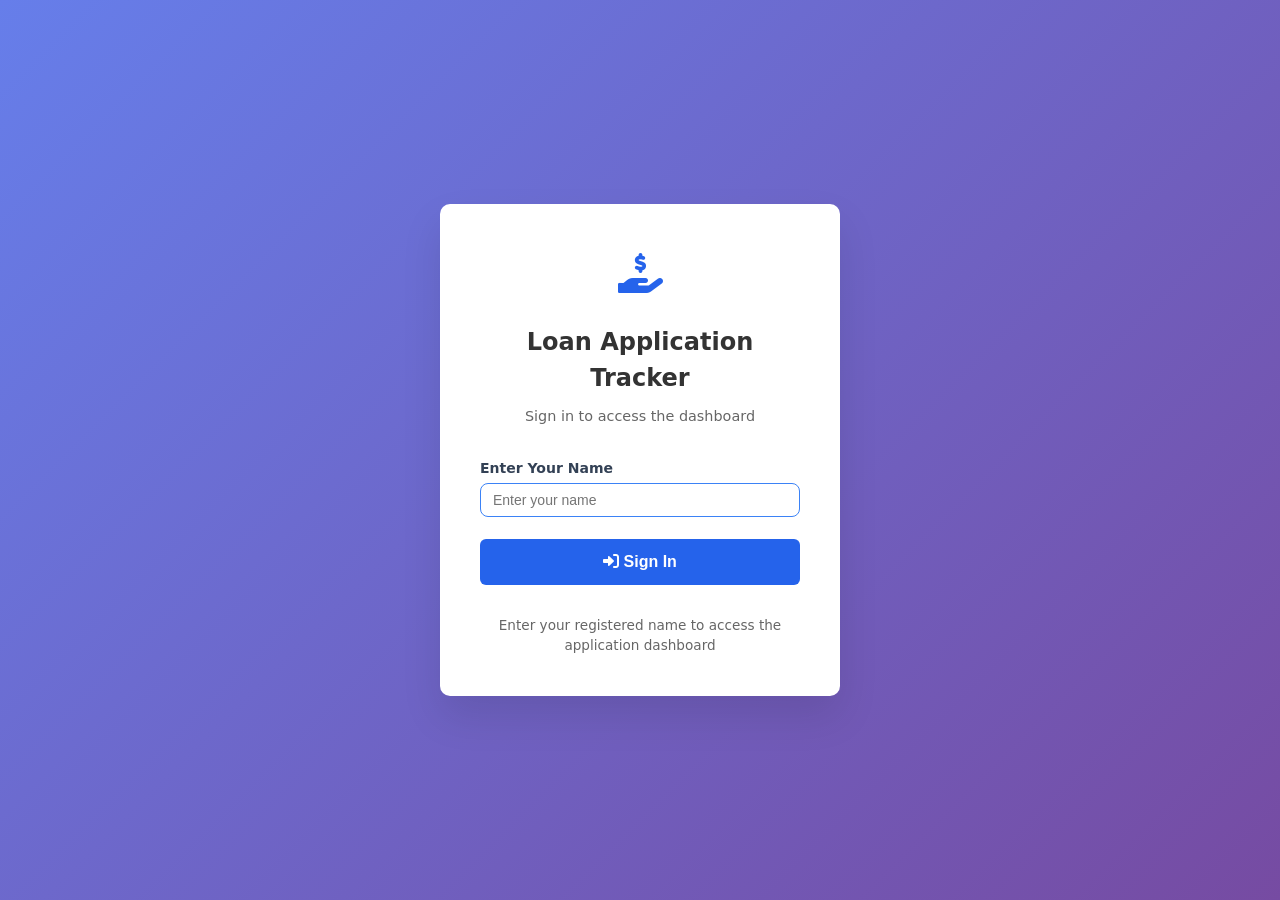
==== commit e6588b01: "Update index.html" ====
--- a/index.html
+++ b/index.html
@@ -8,260 +8,383 @@
   <meta name="theme-color" content="#2563eb">
   <link rel="manifest" href="manifest.json">
   
-  <!-- CSS files (adjust paths as needed) -->
+  <!-- CSS files -->
   <link rel="stylesheet" href="Main.css">
   <link rel="stylesheet" href="newApps.css">
   <link rel="stylesheet" href="viewApps.css">
-
+  
+  <!-- Add login page specific styles -->
+  <style>
+    /* Login Page Styles */
+    .login-page {
+      min-height: 100vh;
+      display: flex;
+      align-items: center;
+      justify-content: center;
+      background: linear-gradient(135deg, #667eea 0%, #764ba2 100%);
+      padding: 20px;
+    }
+    
+    .login-container {
+      background: white;
+      border-radius: 10px;
+      box-shadow: 0 20px 40px rgba(0,0,0,0.1);
+      width: 100%;
+      max-width: 400px;
+      padding: 40px;
+      text-align: center;
+    }
+    
+    .login-logo {
+      font-size: 2.5rem;
+      color: #2563eb;
+      margin-bottom: 20px;
+    }
+    
+    .login-title {
+      font-size: 1.5rem;
+      color: #333;
+      margin-bottom: 10px;
+      font-weight: 600;
+    }
+    
+    .login-subtitle {
+      color: #666;
+      margin-bottom: 30px;
+      font-size: 0.9rem;
+    }
+    
+    .login-form {
+      text-align: left;
+    }
+    
+    .login-form .form-group {
+      margin-bottom: 20px;
+    }
+    
+    .login-form .form-label {
+      display: block;
+      margin-bottom: 8px;
+      color: #555;
+      font-weight: 500;
+    }
+    
+    .login-form .form-input {
+      width: 100%;
+      padding: 12px 15px;
+      border: 2px solid #e5e7eb;
+      border-radius: 6px;
+      font-size: 1rem;
+      transition: border-color 0.3s;
+      box-sizing: border-box;
+    }
+    
+    .login-form .form-input:focus {
+      outline: none;
+      border-color: #2563eb;
+    }
+    
+    .login-btn {
+      width: 100%;
+      padding: 14px;
+      background: #2563eb;
+      color: white;
+      border: none;
+      border-radius: 6px;
+      font-size: 1rem;
+      font-weight: 600;
+      cursor: pointer;
+      transition: background 0.3s;
+      margin-top: 10px;
+    }
+    
+    .login-btn:hover {
+      background: #1d4ed8;
+    }
+    
+    .login-btn:active {
+      transform: translateY(1px);
+    }
+    
+    .login-footer {
+      margin-top: 30px;
+      color: #666;
+      font-size: 0.85rem;
+    }
+    
+    /* Hide dashboard content when not logged in */
+    .dashboard-content {
+      display: none;
+    }
+    
+    /* Show dashboard when logged in */
+    .logged-in .dashboard-content {
+      display: block;
+    }
+    
+    .logged-in .login-page {
+      display: none;
+    }
+  </style>
 </head>
 <body>
-  <div class="top-menu">
-    <div class="menu-left">
-      <button class="add-app-btn" onclick="showNewApplicationModal()">
-        <i class="fas fa-plus"></i> Add New Application
-      </button>
-    </div>
-    <div class="app-title">
-      <i class="fas fa-layer-group"></i> LOAN APPLICATION TRACKER
-    </div>
-    <div class="user-info">
-      <span class="date-display" id="current-date"></span>
-      <div class="user-notification-container">
-        <span id="logged-in-user"></span>
-        <span id="user-notification-badge" class="notification-badge"></span>
-      </div>
-      <button class="logout-btn" onclick="logout()" title="Logout">
-        <i class="fas fa-sign-out-alt"></i>
-      </button>
-    </div>
-  </div>
-  
-  <div class="container">
-    <div class="side-menu">
-      <div class="menu-section">
-        <div class="menu-title"><i class="fas fa-tasks"></i> Applications</div>
-        <button class="menu-btn" onclick="showSection('new')">
-          <i class="fas fa-file-alt"></i> New <span class="badge" id="new-count">0</span>
-        </button>
-        <button class="menu-btn active" onclick="showSection('pending')">
-          <i class="fas fa-clock"></i> Pending <span class="badge" id="pending-count">0</span>
-        </button>
-        <button class="menu-btn" onclick="showSection('pending-approvals')">
-          <i class="fas fa-hourglass-half"></i> Pending Approvals <span class="badge" id="pending-approvals-count">0</span>
-        </button>
-        <button class="menu-btn" onclick="showSection('approved')">
-          <i class="fas fa-check-circle"></i> Approved <span class="badge" id="approved-count">0</span>
-        </button>
-      </div>
-      <div class="menu-section">
-        <div class="menu-title"><i class="fas fa-users"></i> User Management</div>
-        <button class="menu-btn" onclick="showSection('add-user')">
-          <i class="fas fa-user-plus"></i> Add User
-        </button>
-        <button class="menu-btn" onclick="showSection('users-list')">
-          <i class="fas fa-list"></i> Users List
-        </button>
-      </div>
-    </div>
-    
-    <div class="main-content">
-            <!-- Applications Tables -->
-      <div id="new" class="content-section">
-        <div class="section-header">
-          <h2><i class="fas fa-file-alt"></i> New Applications</h2>
-          <div class="section-actions">
-            <button class="btn-outline" onclick="refreshApplications()">
-              <i class="fas fa-sync-alt"></i> Refresh
-            </button>
-          </div>
-        </div>
-        <div class="table-container">
-          <table class="applications-table">
-            <thead>
-              <tr>
-                <th>Application Number</th>
-                <th>Applicant Name</th>
-                <th>Amount</th>
-                <th>Date</th>
-                <th>Action By</th>
-              </tr>
-            </thead>
-            <tbody id="new-list">
-              <tr><td colspan="5" class="loading">Loading applications...</td></tr>
-            </tbody>
-          </table>
-        </div>
-      </div>
-      <div id="pending" class="content-section">
-        <div class="section-header">
-          <h2><i class="fas fa-clock"></i> Pending Applications</h2>
-          <div class="section-actions">
-            <button class="btn-outline" onclick="refreshApplications()">
-              <i class="fas fa-sync-alt"></i> Refresh
-            </button>
-          </div>
-        </div>
-        <div class="table-container">
-          <table class="applications-table">
-            <thead>
-              <tr>
-                <th>Application Number</th>
-                <th>Applicant Name</th>
-                <th>Amount</th>
-                <th>Date</th>
-                <th>Action By</th>
-              </tr>
-            </thead>
-            <tbody id="pending-list">
-              <tr><td colspan="5" class="loading">Loading applications...</td></tr>
-            </tbody>
-          </table>
-        </div>
-      </div>
-      <div id="pending-approvals" class="content-section">
-        <div class="section-header">
-          <h2><i class="fas fa-hourglass-half"></i> Pending Approvals</h2>
-          <div class="section-actions">
-            <button class="btn-outline" onclick="refreshApplications()">
-              <i class="fas fa-sync-alt"></i> Refresh
-            </button>
-          </div>
-        </div>
-        <div class="table-container">
-          <table class="applications-table">
-            <thead>
-              <tr>
-                <th>Application Number</th>
-                <th>Applicant Name</th>
-                <th>Amount</th>
-                <th>Date</th>
-                <th>Action By</th>
-              </tr>
-            </thead>
-            <tbody id="pending-approvals-list">
-              <tr><td colspan="5" class="loading">Loading applications...</td></tr>
-            </tbody>
-          </table>
-        </div>
-      </div>
-      <div id="approved" class="content-section">
-        <div class="section-header">
-          <h2><i class="fas fa-check-circle"></i> Approved Applications</h2>
-          <div class="section-actions">
-            <button class="btn-outline" onclick="refreshApplications()">
-              <i class="fas fa-sync-alt"></i> Refresh
-            </button>
-          </div>
-        </div>
-        <div class="table-container">
-          <table class="applications-table">
-            <thead>
-              <tr>
-                <th>Application Number</th>
-                <th>Applicant Name</th>
-                <th>Amount</th>
-                <th>Date</th>
-                <th>Action By</th>
-              </tr>
-            </thead>
-            <tbody id="approved-list">
-              <tr><td colspan="5" class="loading">Loading applications...</td></tr>
-            </tbody>
-          </table>
-        </div>
-      </div>
+  <!-- Login Page (shown by default) -->
+  <div class="login-page" id="login-page">
+    <div class="login-container">
+      <div class="login-logo">
+        <i class="fas fa-hand-holding-usd"></i>
+      </div>
+      <h1 class="login-title">Loan Application Tracker</h1>
+      <p class="login-subtitle">Sign in to access the dashboard</p>
       
-
-      
-      <!-- User Management: Add User -->
-      <div id="add-user" class="content-section">
-        <div class="section-header">
-          <h2><i class="fas fa-user-plus"></i> Add User</h2>
-        </div>
-        <div class="form-container">
-          <form id="add-user-form">
-            <div class="form-group">
-              <label class="form-label">Name *</label>
-              <input type="text" class="form-input" id="new-user-name" required>
-            </div>
-            <div class="form-group">
-              <label class="form-label">Level *</label>
-              <input type="number" class="form-input" id="new-user-level" required min="1">
-            </div>
-            <div class="form-group">
-              <label class="form-label">Role *</label>
-              <select class="form-input" id="new-user-role" required>
-                <option value="">Select Role</option>
-                <option value="Credit Sales Officer">Credit Sales Officer</option>
-                <option value="Credit Analyst">Credit Analyst</option>
-                <option value="AMLRO">AMLRO</option>
-                <option value="Head of Credit">Head of Credit</option>
-                <option value="Branch Manager/Approver">Branch Manager/Approver</option>
-                <option value="Approver">Approver</option>
-                <option value="Admin">Admin</option>
-              </select>
-            </div>
-            <div class="form-actions">
-              <button type="button" class="btn-secondary" onclick="showSection('users-list')">Cancel</button>
-              <button type="submit" class="btn-primary">Add User</button>
-            </div>
-          </form>
-        </div>
-      </div>
-      
-      <!-- Users List -->
-      <div id="users-list" class="content-section">
-        <!-- Users table structure -->
-      </div>
-    </div>
-  </div>
-
-  <!-- Login Modal -->
-  <div id="login-modal" class="modal-overlay">
-    <div class="modal-message">
-      <h2><i class="fas fa-sign-in-alt"></i> Login</h2>
-      <form id="login-form">
+      <form id="login-form" class="login-form">
         <div class="form-group">
           <label class="form-label">Enter Your Name</label>
-          <input type="text" class="form-input" id="login-name" required>
-        </div>
-        <div class="form-actions">
-          <button type="submit" class="btn-primary">Login</button>
-        </div>
+          <input type="text" class="form-input" id="login-name" placeholder="Enter your name" required autofocus>
+        </div>
+        <button type="submit" class="login-btn">
+          <i class="fas fa-sign-in-alt"></i> Sign In
+        </button>
       </form>
+      
+      <div class="login-footer">
+        <p>Enter your registered name to access the application dashboard</p>
+      </div>
     </div>
   </div>
 
-  <!-- Loading Overlay -->
-  <div id="loading" class="loading-overlay">
-    <div class="spinner"></div>
-    <p>Processing...</p>
+  <!-- Dashboard Content (hidden until logged in) -->
+  <div class="dashboard-content">
+    <!-- Original dashboard content goes here -->
+    <div class="top-menu">
+      <div class="menu-left">
+        <button class="add-app-btn" onclick="showNewApplicationModal()">
+          <i class="fas fa-plus"></i> Add New Application
+        </button>
+      </div>
+      <div class="app-title">
+        <i class="fas fa-layer-group"></i> LOAN APPLICATION TRACKER
+      </div>
+      <div class="user-info">
+        <span class="date-display" id="current-date"></span>
+        <div class="user-notification-container">
+          <span id="logged-in-user"></span>
+          <span id="user-notification-badge" class="notification-badge"></span>
+        </div>
+        <button class="logout-btn" onclick="logout()" title="Logout">
+          <i class="fas fa-sign-out-alt"></i>
+        </button>
+      </div>
+    </div>
+    
+    <div class="container">
+      <div class="side-menu">
+        <div class="menu-section">
+          <div class="menu-title"><i class="fas fa-tasks"></i> Applications</div>
+          <button class="menu-btn" onclick="showSection('new')">
+            <i class="fas fa-file-alt"></i> New <span class="badge" id="new-count">0</span>
+          </button>
+          <button class="menu-btn active" onclick="showSection('pending')">
+            <i class="fas fa-clock"></i> Pending <span class="badge" id="pending-count">0</span>
+          </button>
+          <button class="menu-btn" onclick="showSection('pending-approvals')">
+            <i class="fas fa-hourglass-half"></i> Pending Approvals <span class="badge" id="pending-approvals-count">0</span>
+          </button>
+          <button class="menu-btn" onclick="showSection('approved')">
+            <i class="fas fa-check-circle"></i> Approved <span class="badge" id="approved-count">0</span>
+          </button>
+        </div>
+        <div class="menu-section">
+          <div class="menu-title"><i class="fas fa-users"></i> User Management</div>
+          <button class="menu-btn" onclick="showSection('add-user')">
+            <i class="fas fa-user-plus"></i> Add User
+          </button>
+          <button class="menu-btn" onclick="showSection('users-list')">
+            <i class="fas fa-list"></i> Users List
+          </button>
+        </div>
+      </div>
+      
+      <div class="main-content">
+        <!-- Applications Tables -->
+        <div id="new" class="content-section">
+          <div class="section-header">
+            <h2><i class="fas fa-file-alt"></i> New Applications</h2>
+            <div class="section-actions">
+              <button class="btn-outline" onclick="refreshApplications()">
+                <i class="fas fa-sync-alt"></i> Refresh
+              </button>
+            </div>
+          </div>
+          <div class="table-container">
+            <table class="applications-table">
+              <thead>
+                <tr>
+                  <th>Application Number</th>
+                  <th>Applicant Name</th>
+                  <th>Amount</th>
+                  <th>Date</th>
+                  <th>Action By</th>
+                </tr>
+              </thead>
+              <tbody id="new-list">
+                <tr><td colspan="5" class="loading">Loading applications...</td></tr>
+              </tbody>
+            </table>
+          </div>
+        </div>
+        <div id="pending" class="content-section">
+          <div class="section-header">
+            <h2><i class="fas fa-clock"></i> Pending Applications</h2>
+            <div class="section-actions">
+              <button class="btn-outline" onclick="refreshApplications()">
+                <i class="fas fa-sync-alt"></i> Refresh
+              </button>
+            </div>
+          </div>
+          <div class="table-container">
+            <table class="applications-table">
+              <thead>
+                <tr>
+                  <th>Application Number</th>
+                  <th>Applicant Name</th>
+                  <th>Amount</th>
+                  <th>Date</th>
+                  <th>Action By</th>
+                </tr>
+              </thead>
+              <tbody id="pending-list">
+                <tr><td colspan="5" class="loading">Loading applications...</td></tr>
+              </tbody>
+            </table>
+          </div>
+        </div>
+        <div id="pending-approvals" class="content-section">
+          <div class="section-header">
+            <h2><i class="fas fa-hourglass-half"></i> Pending Approvals</h2>
+            <div class="section-actions">
+              <button class="btn-outline" onclick="refreshApplications()">
+                <i class="fas fa-sync-alt"></i> Refresh
+              </button>
+            </div>
+          </div>
+          <div class="table-container">
+            <table class="applications-table">
+              <thead>
+                <tr>
+                  <th>Application Number</th>
+                  <th>Applicant Name</th>
+                  <th>Amount</th>
+                  <th>Date</th>
+                  <th>Action By</th>
+                </tr>
+              </thead>
+              <tbody id="pending-approvals-list">
+                <tr><td colspan="5" class="loading">Loading applications...</td></tr>
+              </tbody>
+            </table>
+          </div>
+        </div>
+        <div id="approved" class="content-section">
+          <div class="section-header">
+            <h2><i class="fas fa-check-circle"></i> Approved Applications</h2>
+            <div class="section-actions">
+              <button class="btn-outline" onclick="refreshApplications()">
+                <i class="fas fa-sync-alt"></i> Refresh
+              </button>
+            </div>
+          </div>
+          <div class="table-container">
+            <table class="applications-table">
+              <thead>
+                <tr>
+                  <th>Application Number</th>
+                  <th>Applicant Name</th>
+                  <th>Amount</th>
+                  <th>Date</th>
+                  <th>Action By</th>
+                </tr>
+              </thead>
+              <tbody id="approved-list">
+                <tr><td colspan="5" class="loading">Loading applications...</td></tr>
+              </tbody>
+            </table>
+          </div>
+        </div>
+        
+        <!-- User Management: Add User -->
+        <div id="add-user" class="content-section">
+          <div class="section-header">
+            <h2><i class="fas fa-user-plus"></i> Add User</h2>
+          </div>
+          <div class="form-container">
+            <form id="add-user-form">
+              <div class="form-group">
+                <label class="form-label">Name *</label>
+                <input type="text" class="form-input" id="new-user-name" required>
+              </div>
+              <div class="form-group">
+                <label class="form-label">Level *</label>
+                <input type="number" class="form-input" id="new-user-level" required min="1">
+              </div>
+              <div class="form-group">
+                <label class="form-label">Role *</label>
+                <select class="form-input" id="new-user-role" required>
+                  <option value="">Select Role</option>
+                  <option value="Credit Sales Officer">Credit Sales Officer</option>
+                  <option value="Credit Analyst">Credit Analyst</option>
+                  <option value="AMLRO">AMLRO</option>
+                  <option value="Head of Credit">Head of Credit</option>
+                  <option value="Branch Manager/Approver">Branch Manager/Approver</option>
+                  <option value="Approver">Approver</option>
+                  <option value="Admin">Admin</option>
+                </select>
+              </div>
+              <div class="form-actions">
+                <button type="button" class="btn-secondary" onclick="showSection('users-list')">Cancel</button>
+                <button type="submit" class="btn-primary">Add User</button>
+              </div>
+            </form>
+          </div>
+        </div>
+        
+        <!-- Users List -->
+        <div id="users-list" class="content-section">
+          <!-- Users table structure -->
+        </div>
+      </div>
+    </div>
+
+    <!-- Loading Overlay -->
+    <div id="loading" class="loading-overlay">
+      <div class="spinner"></div>
+      <p>Processing...</p>
+    </div>
+
+    <!-- Success Modal -->
+    <div id="success-modal" class="modal-overlay">
+      <!-- Success modal content -->
+    </div>
+
+    <!-- New Application Modal -->
+    <div id="newApplicationModal" class="modal">
+      <div class="modal-content compact-modal">
+        <!-- PASTE newApps.html CONTENT HERE DIRECTLY -->
+      </div>
+    </div>
+
+    <!-- View Application Modal -->
+    <div id="viewApplicationModal" class="modal">
+      <div class="modal-content large-modal">
+        <!-- PASTE viewApps.html CONTENT HERE DIRECTLY -->
+      </div>
+    </div>
   </div>
 
-  <!-- Success Modal -->
-  <div id="success-modal" class="modal-overlay">
-    <!-- Success modal content -->
-  </div>
-
-  <!-- New Application Modal (INLINE CONTENT) -->
-  <div id="newApplicationModal" class="modal">
-    <div class="modal-content compact-modal">
-      <!-- PASTE newApps.html CONTENT HERE DIRECTLY -->
-    </div>
-  </div>
-
-  <!-- View Application Modal (INLINE CONTENT) -->
-  <div id="viewApplicationModal" class="modal">
-    <div class="modal-content large-modal">
-      <!-- PASTE viewApps.html CONTENT HERE DIRECTLY -->
-    </div>
-  </div>
-
-  <!-- Scripts (single file or adjust paths) -->
+  <!-- Scripts -->
   <script src="Main.js"></script>
   <script src="api.js"></script>
   <script src="newApps.js"></script>
   <script src="viewApps.js"></script>
-
 </body>
 </html>
--- a/newApps.css
+++ b/newApps.css
@@ -1,5 +1,5 @@
 /* ====== MODAL SYSTEM ====== */
-.modal {
+#newApplicationModal.modal {
   display: none;
   position: fixed;
   z-index: 1000;
@@ -12,12 +12,12 @@
   transition: opacity 0.25s ease;
 }
 
-.modal.active {
+#newApplicationModal.modal.active {
   display: block;
   opacity: 1;
 }
 
-.modal-content {
+#newApplicationModal .modal-content {
   background-color: #fff;
   margin: 4% auto;
   padding: 12px;
@@ -29,11 +29,11 @@
   transition: transform 0.25s ease, opacity 0.25s ease;
 }
 
-.modal.active .modal-content {
+#newApplicationModal.modal.active .modal-content {
   transform: translateY(0);
 }
 
-.close-button {
+#newApplicationModal .close-button {
   color: #8b98a8;
   float: right;
   font-size: 20px;
@@ -41,54 +41,53 @@
   cursor: pointer;
 }
 
-.close-button:hover {
+#newApplicationModal .close-button:hover {
   color: #000;
 }
 
 /* ====== LOAN APPLICATION MODAL STYLES ====== */
-/* slightly reduced base font-size and tighter spacing */
-.loan-application-modal {
+#newApplicationModal .loan-application-modal {
   font-family: 'Inter', Arial, sans-serif;
   padding: 12px;
   background-color: #ffffff;
   border-radius: 10px;
   max-width: 800px;
   margin: 0 auto;
-  font-size: 13px; /* reduced */
+  font-size: 13px;
   line-height: 1.25;
 }
 
-.loan-application-modal h2 {
+#newApplicationModal .loan-application-modal h2 {
   margin-bottom: 10px;
   color: #1a1a1a;
-  font-size: 20px; /* reduced from 24 */
+  font-size: 20px;
   font-weight: 600;
   text-align: center;
 }
 
-.loan-application-modal h3 {
+#newApplicationModal .loan-application-modal h3 {
   margin-top: 12px;
   margin-bottom: 8px;
   color: #1a1a1a;
-  font-size: 15px; /* reduced */
-  font-weight: 600;
-}
-
-.loan-application-modal h4 {
+  font-size: 15px;
+  font-weight: 600;
+}
+
+#newApplicationModal .loan-application-modal h4 {
   margin: 10px 0 6px 0;
   color: #1a1a1a;
-  font-size: 14px; /* reduced */
-  font-weight: 600;
-}
-
-.loan-application-modal h5 {
+  font-size: 14px;
+  font-weight: 600;
+}
+
+#newApplicationModal .loan-application-modal h5 {
   margin: 10px 0 6px 0;
   color: #334155;
   font-size: 12.5px;
   font-weight: 600;
 }
 
-.loan-application-modal h6 {
+#newApplicationModal .loan-application-modal h6 {
   margin: 8px 0 6px 0;
   color: #475569;
   font-size: 12px;
@@ -96,11 +95,11 @@
 }
 
 /* ====== FORM ELEMENTS ====== */
-.loan-application-modal .form-group {
+#newApplicationModal .loan-application-modal .form-group {
   margin-bottom: 8px;
 }
 
-.loan-application-modal label {
+#newApplicationModal .loan-application-modal label {
   font-weight: 600;
   color: #4a4a4a;
   font-size: 13px;
@@ -108,9 +107,9 @@
   margin-bottom: 4px;
 }
 
-.loan-application-modal input,
-.loan-application-modal textarea,
-.loan-application-modal select {
+#newApplicationModal .loan-application-modal input,
+#newApplicationModal .loan-application-modal textarea,
+#newApplicationModal .loan-application-modal select {
   width: 100%;
   padding: 6px;
   border: 1px solid #e6e6e6;
@@ -119,22 +118,22 @@
   transition: border-color 0.18s ease, box-shadow 0.18s ease;
 }
 
-.loan-application-modal input:focus,
-.loan-application-modal textarea:focus,
-.loan-application-modal select:focus {
+#newApplicationModal .loan-application-modal input:focus,
+#newApplicationModal .loan-application-modal textarea:focus,
+#newApplicationModal .loan-application-modal select:focus {
   border-color: #007bff;
   box-shadow: 0 0 0 3px rgba(0, 123, 255, 0.06);
   outline: none;
 }
 
-.loan-application-modal textarea {
+#newApplicationModal .loan-application-modal textarea {
   resize: vertical;
-  min-height: 64px; /* slightly smaller */
+  min-height: 64px;
   font-size: 13px;
 }
 
 /* ====== TAB SYSTEM ====== */
-.tab-navigation {
+#newApplicationModal .tab-navigation {
   display: flex;
   justify-content: space-between;
   margin-bottom: 12px;
@@ -144,7 +143,7 @@
   gap: 6px;
 }
 
-.tab-button {
+#newApplicationModal .tab-button {
   flex: 1;
   padding: 8px 6px;
   border: none;
@@ -158,29 +157,29 @@
   min-width: 0;
 }
 
-.tab-button.active {
+#newApplicationModal .tab-button.active {
   background-color: #007bff;
   color: white;
 }
 
-.tab-button:hover {
+#newApplicationModal .tab-button:hover {
   background-color: #eef2f6;
 }
 
-.tab-button.active:hover {
+#newApplicationModal .tab-button.active:hover {
   background-color: #0062d1;
 }
 
-.tab-content {
+#newApplicationModal .tab-content {
   display: none;
 }
 
-.tab-content.active {
+#newApplicationModal .tab-content.active {
   display: block;
 }
 
 /* ====== BUTTONS ====== */
-.loan-application-modal .add-button {
+#newApplicationModal .loan-application-modal .add-button {
   background-color: #007bff;
   color: white;
   padding: 6px 12px;
@@ -193,11 +192,11 @@
   transition: background-color 0.18s ease;
 }
 
-.loan-application-modal .add-button:hover {
+#newApplicationModal .loan-application-modal .add-button:hover {
   background-color: #0056b3;
 }
 
-.delete-button {
+#newApplicationModal .delete-button {
   background-color: #dc3545;
   color: white;
   padding: 6px 10px;
@@ -209,12 +208,12 @@
   transition: background-color 0.18s ease;
 }
 
-.delete-button:hover {
+#newApplicationModal .delete-button:hover {
   background-color: #a71d2a;
 }
 
 /* ====== TABLES ====== */
-.loan-application-modal table {
+#newApplicationModal .loan-application-modal table {
   width: 100%;
   border-collapse: collapse;
   background-color: #fff;
@@ -222,19 +221,19 @@
   font-size: 12.5px;
 }
 
-.loan-application-modal table,
-.loan-application-modal th,
-.loan-application-modal td {
+#newApplicationModal .loan-application-modal table,
+#newApplicationModal .loan-application-modal th,
+#newApplicationModal .loan-application-modal td {
   border: 1px solid #ececec;
 }
 
-.loan-application-modal th,
-.loan-application-modal td {
+#newApplicationModal .loan-application-modal th,
+#newApplicationModal .loan-application-modal td {
   padding: 6px;
   text-align: left;
 }
 
-.loan-application-modal th {
+#newApplicationModal .loan-application-modal th {
   background-color: #f8f9fa;
   font-weight: 700;
   color: #1a1a1a;
@@ -242,7 +241,7 @@
 }
 
 /* ====== TAB ACTIONS ====== */
-.tab-actions {
+#newApplicationModal .tab-actions {
   display: flex;
   justify-content: space-between;
   margin-top: 14px;
@@ -251,7 +250,9 @@
   gap: 8px;
 }
 
-.back-button, .next-button, .submit-button {
+#newApplicationModal .back-button, 
+#newApplicationModal .next-button, 
+#newApplicationModal .submit-button {
   padding: 8px 14px;
   border: none;
   border-radius: 6px;
@@ -261,35 +262,35 @@
   transition: background-color 0.18s ease;
 }
 
-.back-button {
+#newApplicationModal .back-button {
   background-color: #6c757d;
   color: white;
 }
 
-.back-button:hover {
+#newApplicationModal .back-button:hover {
   background-color: #5a6268;
 }
 
-.next-button {
+#newApplicationModal .next-button {
   background-color: #007bff;
   color: white;
 }
 
-.next-button:hover {
+#newApplicationModal .next-button:hover {
   background-color: #0056b3;
 }
 
-.submit-button {
+#newApplicationModal .submit-button {
   background-color: #4CAF50;
   color: white;
 }
 
-.submit-button:hover {
+#newApplicationModal .submit-button:hover {
   background-color: #45a049;
 }
 
 /* ====== LAYOUT COMPONENTS ====== */
-.compact-section {
+#newApplicationModal .compact-section {
   margin: 12px 0;
   padding: 12px;
   background: linear-gradient(180deg, #ffffff 0%, #f8fafc 100%);
@@ -298,7 +299,7 @@
   box-shadow: 0 1px 3px rgba(0, 0, 0, 0.03);
 }
 
-.section-header-row {
+#newApplicationModal .section-header-row {
   display: flex;
   justify-content: space-between;
   align-items: center;
@@ -308,59 +309,57 @@
 }
 
 /* ====== TWO COLUMN FLEX LAYOUT ====== */
-.two-column-flex {
+#newApplicationModal .two-column-flex {
   display: flex;
   flex-wrap: wrap;
   gap: 12px;
   margin-bottom: 12px;
 }
 
-.two-column-flex .form-group {
+#newApplicationModal .two-column-flex .form-group {
   flex: 1 1 calc(50% - 12px);
   min-width: 200px;
 }
 
 /* ====== INLINE FORM GROUPS ====== */
-.form-group.inline-group {
+#newApplicationModal .form-group.inline-group {
   display: flex;
   align-items: center;
   gap: 8px;
 }
 
-.form-group.inline-group label {
+#newApplicationModal .form-group.inline-group label {
   flex: 0 0 120px;
   text-align: right;
   margin-bottom: 0;
   font-size: 13px;
 }
 
-.form-group.inline-group .inline-input {
+#newApplicationModal .form-group.inline-group .inline-input {
   flex: 1;
   min-width: 0;
 }
 
 /* ====== REVIEW TAB STYLES ====== */
-/* Two-column layout for review */
-.review-two-column {
+#newApplicationModal .review-two-column {
   display: flex;
   flex-wrap: wrap;
   gap: 16px;
   margin-bottom: 16px;
 }
 
-.review-two-column .inline-review-item {
+#newApplicationModal .review-two-column .inline-review-item {
   flex: 1 1 calc(50% - 16px);
   min-width: 250px;
 }
 
-/* Inline review items */
-.inline-review-item {
+#newApplicationModal .inline-review-item {
   display: flex;
   align-items: center;
   gap: 12px;
 }
 
-.inline-label {
+#newApplicationModal .inline-label {
   flex: 0 0 140px;
   text-align: right;
   font-weight: 600;
@@ -368,7 +367,7 @@
   font-size: 13px;
 }
 
-.inline-value {
+#newApplicationModal .inline-value {
   flex: 1;
   min-width: 0;
   padding: 10px 12px;
@@ -379,8 +378,7 @@
   word-break: break-word;
 }
 
-/* Full width row for review purpose */
-.review-purpose-row {
+#newApplicationModal .review-purpose-row {
   display: flex;
   align-items: flex-start;
   gap: 12px;
@@ -388,13 +386,12 @@
   margin-bottom: 16px;
 }
 
-.review-purpose-row .inline-label {
+#newApplicationModal .review-purpose-row .inline-label {
   flex: 0 0 140px;
   text-align: right;
 }
 
-/* Review sections */
-.review-section {
+#newApplicationModal .review-section {
   margin: 16px 0;
   padding: 16px;
   background: #ffffff;
@@ -403,7 +400,7 @@
   box-shadow: 0 1px 3px rgba(0, 0, 0, 0.03);
 }
 
-.compact-review {
+#newApplicationModal .compact-review {
   margin: 10px 0;
   padding: 12px;
   background: #fbfbfb;
@@ -411,7 +408,7 @@
   border: 1px solid #eaeaea;
 }
 
-.compact-review h5 {
+#newApplicationModal .compact-review h5 {
   color: #3b8b3b;
   margin-bottom: 12px;
   border-bottom: 2px solid #e6f3e6;
@@ -420,20 +417,19 @@
   font-weight: 600;
 }
 
-/* Review items */
-.review-item {
+#newApplicationModal .review-item {
   display: flex;
   margin-bottom: 8px;
 }
 
-.review-label {
+#newApplicationModal .review-label {
   font-weight: 700;
   min-width: 180px;
   font-size: 12.5px;
   color: #4a4a4a;
 }
 
-.review-value {
+#newApplicationModal .review-value {
   flex-grow: 1;
   padding: 10px 12px;
   background-color: #f8f8f8;
@@ -444,8 +440,7 @@
   line-height: 1.5;
 }
 
-/* Review categories */
-.review-category {
+#newApplicationModal .review-category {
   margin-bottom: 14px;
   background-color: white;
   padding: 14px;
@@ -454,11 +449,11 @@
   border: 1px solid #f0f0f0;
 }
 
-.compact-review-category {
+#newApplicationModal .compact-review-category {
   padding: 12px;
 }
 
-.category-title {
+#newApplicationModal .category-title {
   color: #3b8b3b;
   margin: 0 0 10px 0;
   font-size: 13px;
@@ -467,15 +462,14 @@
   padding-bottom: 6px;
 }
 
-/* Review tables */
-.review-table {
+#newApplicationModal .review-table {
   width: 100%;
   border-collapse: collapse;
   margin-bottom: 12px;
   font-size: 13px;
 }
 
-.review-table th {
+#newApplicationModal .review-table th {
   background-color: #f2f2f2;
   text-align: left;
   padding: 10px;
@@ -484,24 +478,23 @@
   color: #4a4a4a;
 }
 
-.review-table td {
+#newApplicationModal .review-table td {
   padding: 10px;
   border: 1px solid #ddd;
   color: #1a1a1a;
 }
 
-.review-table tbody tr:hover {
+#newApplicationModal .review-table tbody tr:hover {
   background-color: #f9f9f9;
 }
 
-/* Upload review list */
-#review-uploads-list {
+#newApplicationModal #review-uploads-list {
   margin: 0;
   padding-left: 20px;
   list-style-type: none;
 }
 
-#review-uploads-list li {
+#newApplicationModal #review-uploads-list li {
   margin-bottom: 6px;
   padding: 8px 12px;
   background: #f8f9fa;
@@ -510,15 +503,14 @@
   font-size: 13px;
 }
 
-#review-uploads-list li:before {
+#newApplicationModal #review-uploads-list li:before {
   content: "✓";
   color: #4CAF50;
   font-weight: bold;
   margin-right: 8px;
 }
 
-/* Modal footer for review tab */
-.modal-footer {
+#newApplicationModal .modal-footer {
   display: flex;
   gap: 12px;
   justify-content: flex-end;
@@ -527,7 +519,7 @@
   border-top: 1px solid #eaeaea;
 }
 
-.btn-outline {
+#newApplicationModal .btn-outline {
   background: white;
   color: #6c757d;
   border: 1px solid #6c757d;
@@ -539,11 +531,11 @@
   transition: all 0.18s ease;
 }
 
-.btn-outline:hover {
+#newApplicationModal .btn-outline:hover {
   background: #f8f9fa;
 }
 
-.btn-primary {
+#newApplicationModal .btn-primary {
   background-color: #4CAF50;
   color: white;
   padding: 10px 20px;
@@ -558,39 +550,39 @@
   gap: 8px;
 }
 
-.btn-primary:hover {
+#newApplicationModal .btn-primary:hover {
   background-color: #45a049;
 }
 
 /* ====== SCROLL CONTAINERS ====== */
-.table-container-scroll {
+#newApplicationModal .table-container-scroll {
   overflow-x: auto;
   margin: 8px 0;
   border-radius: 6px;
   border: 1px solid #eaeaea;
 }
 
-.table-container-scroll::-webkit-scrollbar {
+#newApplicationModal .table-container-scroll::-webkit-scrollbar {
   height: 6px;
   width: 6px;
 }
 
-.table-container-scroll::-webkit-scrollbar-track {
+#newApplicationModal .table-container-scroll::-webkit-scrollbar-track {
   background: rgba(15, 23, 42, 0.02);
   border-radius: 3px;
 }
 
-.table-container-scroll::-webkit-scrollbar-thumb {
+#newApplicationModal .table-container-scroll::-webkit-scrollbar-thumb {
   background: rgba(15, 23, 42, 0.09);
   border-radius: 3px;
 }
 
-.table-container-scroll::-webkit-scrollbar-thumb:hover {
+#newApplicationModal .table-container-scroll::-webkit-scrollbar-thumb:hover {
   background: rgba(15, 23, 42, 0.13);
 }
 
 /* ====== SPECIAL LABELS ====== */
-.income-label {
+#newApplicationModal .income-label {
   color: #2e7d32;
   font-weight: 700;
   padding: 4px;
@@ -600,7 +592,7 @@
   font-size: 12px;
 }
 
-.expense-label {
+#newApplicationModal .expense-label {
   color: #b91c1c;
   font-weight: 700;
   padding: 4px;
@@ -611,7 +603,7 @@
 }
 
 /* ====== MODAL HEADER ====== */
-.modal-header {
+#newApplicationModal .modal-header {
   display: flex;
   justify-content: space-between;
   align-items: center;
@@ -621,14 +613,14 @@
   border-radius: 10px 10px 0 0;
 }
 
-.application-number {
+#newApplicationModal .application-number {
   font-size: 14px;
   font-weight: 800;
   color: #3b82f6;
   letter-spacing: 0.4px;
 }
 
-.application-applicant {
+#newApplicationModal .application-applicant {
   font-size: 13px;
   font-weight: 600;
   color: #334155;
@@ -636,91 +628,93 @@
 
 /* ====== RESPONSIVE DESIGN ====== */
 @media (max-width: 768px) {
-  .modal-content {
+  #newApplicationModal .modal-content {
     width: 95%;
     margin: 8% auto;
   }
   
-  .tab-navigation {
+  #newApplicationModal .tab-navigation {
     flex-direction: column;
   }
   
-  .tab-button {
+  #newApplicationModal .tab-button {
     min-width: 100%;
     margin-bottom: 6px;
   }
   
-  .two-column-flex .form-group {
+  #newApplicationModal .two-column-flex .form-group {
     flex: 1 1 100%;
   }
   
-  .review-two-column .inline-review-item {
+  #newApplicationModal .review-two-column .inline-review-item {
     flex: 1 1 100%;
   }
   
-  .form-group.inline-group {
+  #newApplicationModal .form-group.inline-group {
     flex-direction: column;
     align-items: stretch;
   }
   
-  .form-group.inline-group label {
+  #newApplicationModal .form-group.inline-group label {
     text-align: left;
     width: 100%;
     flex: none;
   }
   
-  .inline-review-item,
-  .review-purpose-row {
+  #newApplicationModal .inline-review-item,
+  #newApplicationModal .review-purpose-row {
     flex-direction: column;
     align-items: flex-start;
     gap: 8px;
   }
   
-  .inline-label {
+  #newApplicationModal .inline-label {
     text-align: left;
     flex: none;
   }
   
-  .review-label {
+  #newApplicationModal .review-label {
     min-width: 100%;
     margin-bottom: 4px;
   }
   
-  .review-item {
+  #newApplicationModal .review-item {
     flex-direction: column;
   }
   
-  .modal-footer {
+  #newApplicationModal .modal-footer {
     flex-direction: column;
   }
   
-  .modal-footer button {
+  #newApplicationModal .modal-footer button {
     width: 100%;
   }
 }
 
 @media (max-width: 480px) {
-  .loan-application-modal {
+  #newApplicationModal .loan-application-modal {
     padding: 10px;
   }
   
-  .compact-actions {
+  #newApplicationModal .compact-actions {
     flex-direction: column;
     gap: 8px;
   }
   
-  .back-button, .next-button, .submit-button {
+  #newApplicationModal .back-button, 
+  #newApplicationModal .next-button, 
+  #newApplicationModal .submit-button {
     width: 100%;
   }
   
-  .modal-header {
+  #newApplicationModal .modal-header {
     flex-direction: column;
     align-items: flex-start;
     gap: 8px;
     padding: 10px;
   }
   
-  .modal-header .close-button {
+  #newApplicationModal .modal-header .close-button {
     position: absolute;
     top: 10px;
     right: 10px;
@@ -728,40 +722,41 @@
 }
 
 /* ====== CALCULATION ROWS ====== */
-.calculation-row {
+#newApplicationModal .calculation-row {
   font-weight: 700;
   background-color: #f6f7f8;
 }
 
 /* ====== EMPTY VALUE STYLING ====== */
-.empty-value {
+#newApplicationModal .empty-value {
   color: #8b98a8;
   font-style: italic;
   font-size: 12px;
 }
 
 /* ====== HIGHLIGHT VALUES ====== */
-.highlight-value {
+#newApplicationModal .highlight-value {
   font-weight: 700;
   color: #2c3e50;
 }
 
 /* ====== ADDITIONAL LAYOUT STYLES ====== */
-.section-header-row {
+#newApplicationModal .section-header-row {
   display: flex;
   justify-content: space-between;
   align-items: center;
   margin-bottom: 12px;
 }
 
-.category-header-row {
+#newApplicationModal .category-header-row {
   display: flex;
   justify-content: space-between;
   align-items: center;
   margin-bottom: 6px;
 }
 
-.edit-section-btn, .edit-category-btn {
+#newApplicationModal .edit-section-btn, 
+#newApplicationModal .edit-category-btn {
   background: var(--primary-100);
   color: var(--primary-700);
   border: 1px solid var(--primary-300);
@@ -774,16 +769,17 @@
   gap: 4px;
 }
 
-.edit-section-btn:hover, .edit-category-btn:hover {
+#newApplicationModal .edit-section-btn:hover, 
+#newApplicationModal .edit-category-btn:hover {
   background: var(--primary-200);
 }
 
-.edit-category-btn {
+#newApplicationModal .edit-category-btn {
   padding: 2px 8px;
   font-size: 11px;
 }
 
-.status-badge {
+#newApplicationModal .status-badge {
   padding: 4px 12px;
   border-radius: 12px;
   font-size: 12px;
@@ -792,13 +788,37 @@
   letter-spacing: 0.5px;
 }
 
-.status-new { background-color: #f0f9ff; color: #0369a1; border: 1px solid #bae6fd; }
-.status-pending { background-color: #fffbeb; color: #b45309; border: 1px solid #fde68a; }
-.status-pending-approval { background-color: #e0f2fe; color: #0c4a6e; border: 1px solid #7dd3fc; }
-.status-approved { background-color: #f0fdf4; color: #166534; border: 1px solid #bbf7d0; }
-.status-reverted { background-color: #fef2f2; color: #991b1b; border: 1px solid #fecaca; }
-
-.print-button {
+#newApplicationModal .status-new { 
+  background-color: #f0f9ff; 
+  color: #0369a1; 
+  border: 1px solid #bae6fd; 
+}
+
+#newApplicationModal .status-pending { 
+  background-color: #fffbeb; 
+  color: #b45309; 
+  border: 1px solid #fde68a; 
+}
+
+#newApplicationModal .status-pending-approval { 
+  background-color: #e0f2fe; 
+  color: #0c4a6e; 
+  border: 1px solid #7dd3fc; 
+}
+
+#newApplicationModal .status-approved { 
+  background-color: #f0fdf4; 
+  color: #166534; 
+  border: 1px solid #bbf7d0; 
+}
+
+#newApplicationModal .status-reverted { 
+  background-color: #fef2f2; 
+  color: #991b1b; 
+  border: 1px solid #fecaca; 
+}
+
+#newApplicationModal .print-button {
   background: var(--primary-600);
   color: white;
   border: none;
@@ -810,12 +830,12 @@
   gap: 6px;
 }
 
-.print-button:hover {
+#newApplicationModal .print-button:hover {
   background: var(--primary-700);
 }
 
 /* ====== UPLOAD SECTION STYLES ====== */
-.uploads-section {
+#newApplicationModal .uploads-section {
   margin: 16px 0;
   padding: 16px;
   background: #ffffff;
@@ -823,18 +843,18 @@
   border: 1px solid #eaeaea;
 }
 
-.upload-grid {
+#newApplicationModal .upload-grid {
   display: grid;
   grid-template-columns: repeat(auto-fill, minmax(200px, 1fr));
   gap: 16px;
   margin-top: 16px;
 }
 
-.reduced-upload-grid {
+#newApplicationModal .reduced-upload-grid {
   grid-template-columns: repeat(2, 1fr);
 }
 
-.upload-card {
+#newApplicationModal .upload-card {
   background: #f8f9fa;
   border: 1px solid #eaeaea;
   border-radius: 8px;
@@ -844,35 +864,35 @@
   transition: all 0.18s ease;
 }
 
-.upload-card:hover {
+#newApplicationModal .upload-card:hover {
   border-color: #007bff;
   box-shadow: 0 4px 12px rgba(0, 123, 255, 0.1);
   transform: translateY(-2px);
 }
 
-.small-upload-card {
+#newApplicationModal .small-upload-card {
   padding: 12px;
 }
 
-.upload-icon {
+#newApplicationModal .upload-icon {
   font-size: 32px;
   color: #007bff;
   margin-bottom: 8px;
 }
 
-.upload-card h4 {
+#newApplicationModal .upload-card h4 {
   margin: 8px 0 4px 0;
   font-size: 14px;
   color: #1a1a1a;
 }
 
-.upload-card p {
+#newApplicationModal .upload-card p {
   font-size: 12px;
   color: #6b7280;
   margin-bottom: 8px;
 }
 
-.file-name {
+#newApplicationModal .file-name {
   font-size: 11px;
   color: #6b7280;
   display: block;
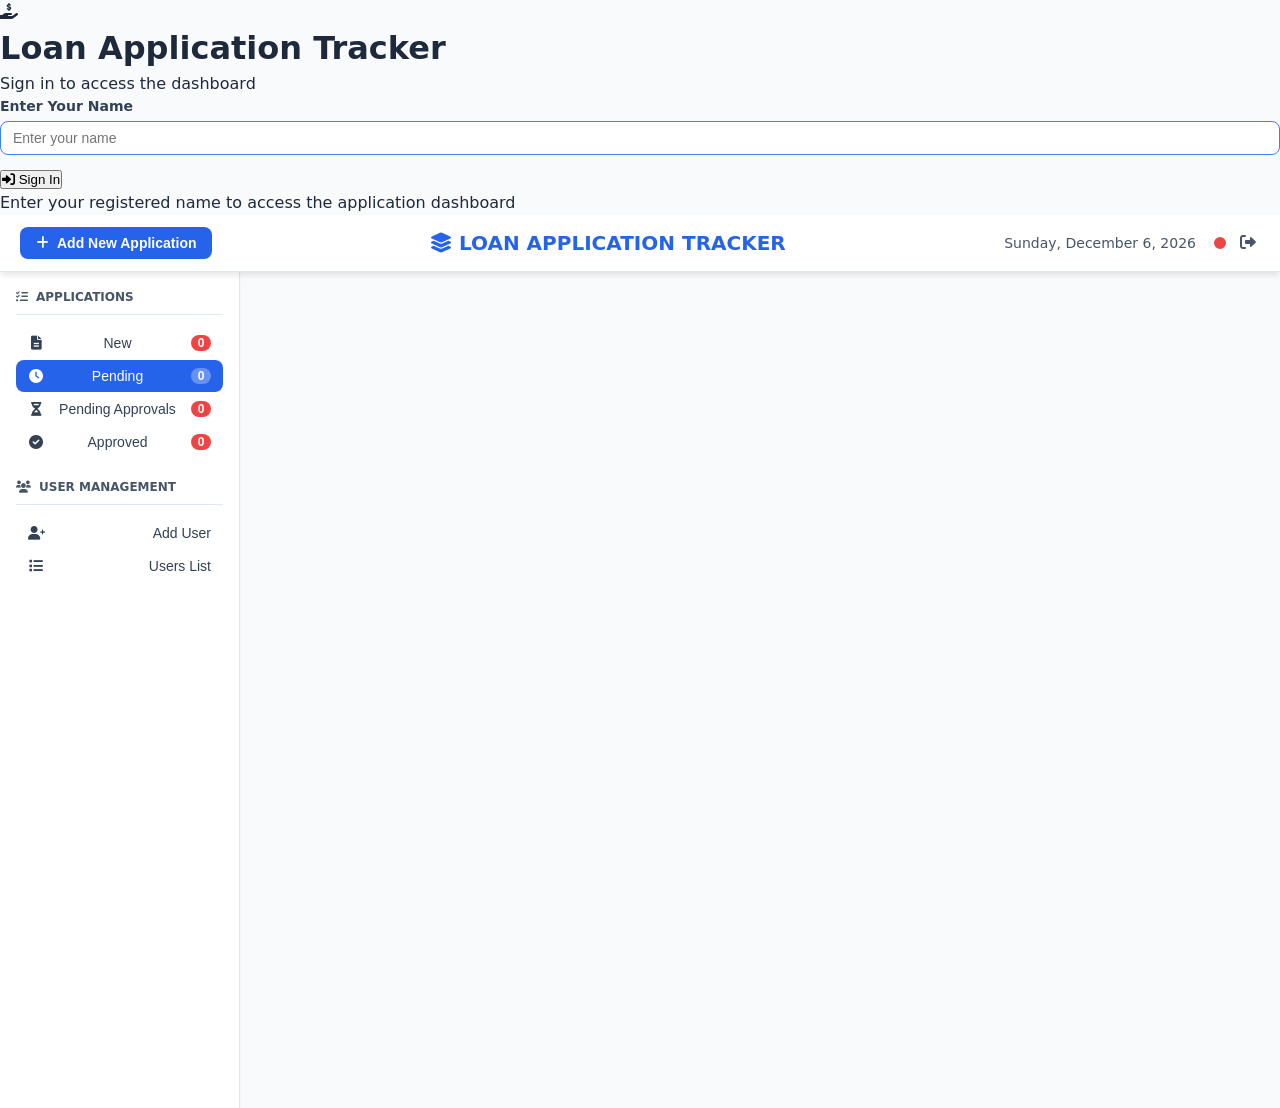
==== commit a912f966: "Update index.html" ====
--- a/index.html
+++ b/index.html
@@ -13,119 +13,7 @@
   <link rel="stylesheet" href="newApps.css">
   <link rel="stylesheet" href="viewApps.css">
   
-  <!-- Add login page specific styles -->
-  <style>
-    /* Login Page Styles */
-    .login-page {
-      min-height: 100vh;
-      display: flex;
-      align-items: center;
-      justify-content: center;
-      background: linear-gradient(135deg, #667eea 0%, #764ba2 100%);
-      padding: 20px;
-    }
-    
-    .login-container {
-      background: white;
-      border-radius: 10px;
-      box-shadow: 0 20px 40px rgba(0,0,0,0.1);
-      width: 100%;
-      max-width: 400px;
-      padding: 40px;
-      text-align: center;
-    }
-    
-    .login-logo {
-      font-size: 2.5rem;
-      color: #2563eb;
-      margin-bottom: 20px;
-    }
-    
-    .login-title {
-      font-size: 1.5rem;
-      color: #333;
-      margin-bottom: 10px;
-      font-weight: 600;
-    }
-    
-    .login-subtitle {
-      color: #666;
-      margin-bottom: 30px;
-      font-size: 0.9rem;
-    }
-    
-    .login-form {
-      text-align: left;
-    }
-    
-    .login-form .form-group {
-      margin-bottom: 20px;
-    }
-    
-    .login-form .form-label {
-      display: block;
-      margin-bottom: 8px;
-      color: #555;
-      font-weight: 500;
-    }
-    
-    .login-form .form-input {
-      width: 100%;
-      padding: 12px 15px;
-      border: 2px solid #e5e7eb;
-      border-radius: 6px;
-      font-size: 1rem;
-      transition: border-color 0.3s;
-      box-sizing: border-box;
-    }
-    
-    .login-form .form-input:focus {
-      outline: none;
-      border-color: #2563eb;
-    }
-    
-    .login-btn {
-      width: 100%;
-      padding: 14px;
-      background: #2563eb;
-      color: white;
-      border: none;
-      border-radius: 6px;
-      font-size: 1rem;
-      font-weight: 600;
-      cursor: pointer;
-      transition: background 0.3s;
-      margin-top: 10px;
-    }
-    
-    .login-btn:hover {
-      background: #1d4ed8;
-    }
-    
-    .login-btn:active {
-      transform: translateY(1px);
-    }
-    
-    .login-footer {
-      margin-top: 30px;
-      color: #666;
-      font-size: 0.85rem;
-    }
-    
-    /* Hide dashboard content when not logged in */
-    .dashboard-content {
-      display: none;
-    }
-    
-    /* Show dashboard when logged in */
-    .logged-in .dashboard-content {
-      display: block;
-    }
-    
-    .logged-in .login-page {
-      display: none;
-    }
-  </style>
+ 
 </head>
 <body>
   <!-- Login Page (shown by default) -->
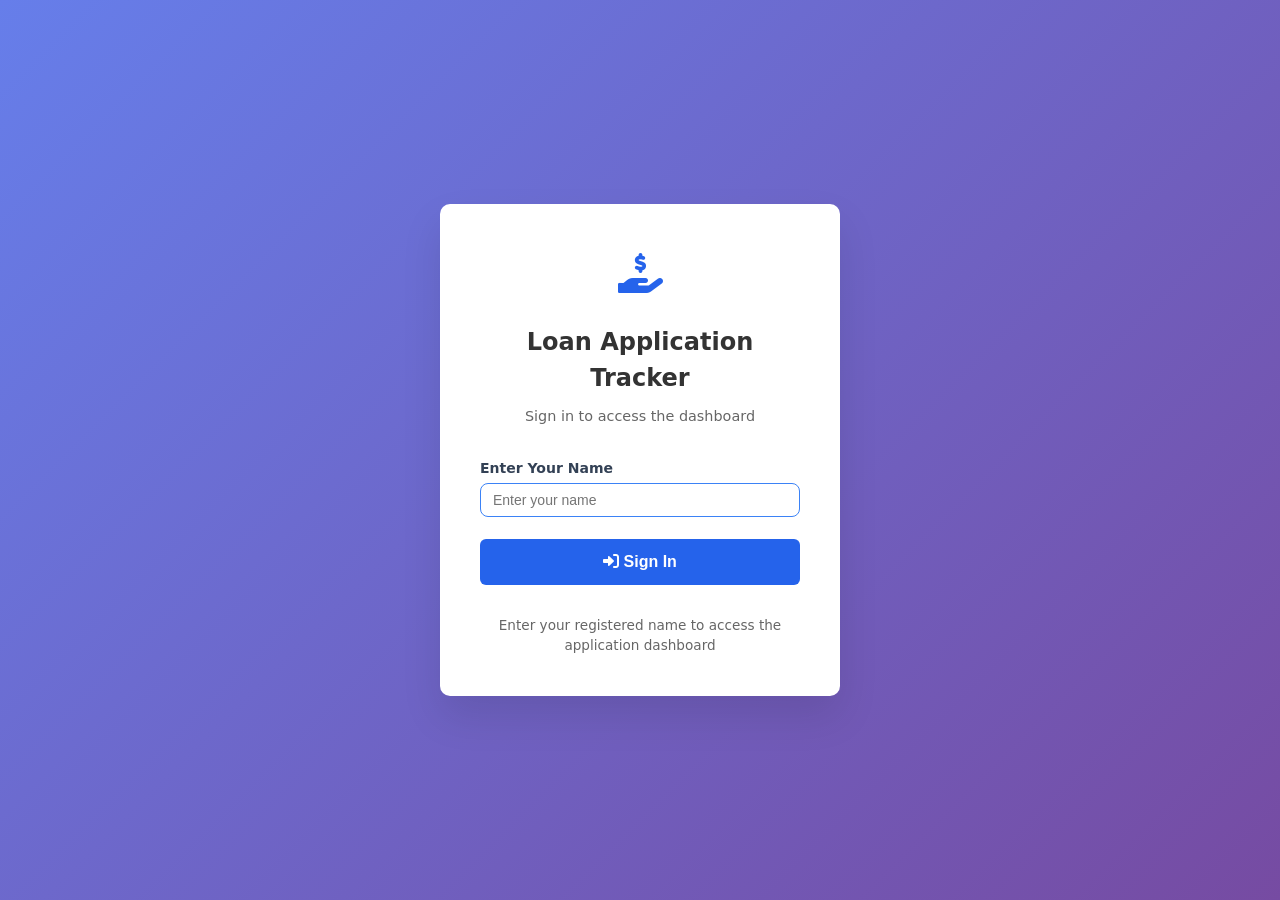
==== commit 06892712: "Update index.html" ====
--- a/index.html
+++ b/index.html
@@ -254,12 +254,12 @@
       <!-- Success modal content -->
     </div>
 
-    <!-- New Application Modal -->
-    <div id="newApplicationModal" class="modal">
-      <div class="modal-content compact-modal">
-        <!-- PASTE newApps.html CONTENT HERE DIRECTLY -->
-      </div>
-    </div>
+<!-- New Application Modal -->
+<div id="newApplicationModal" class="modal">
+  <div class="modal-content compact-modal">
+    <!-- Content will be loaded dynamically -->
+  </div>
+</div>
 
     <!-- View Application Modal -->
     <div id="viewApplicationModal" class="modal">
--- a/Main.css
+++ b/Main.css
@@ -1096,4 +1096,173 @@
   display: flex;
   flex-direction: column;
   gap: var(--space-2);
-}+
+}
+
+
+    /* Login Page Styles */
+    .login-page {
+      min-height: 100vh;
+      display: flex;
+      align-items: center;
+      justify-content: center;
+      background: linear-gradient(135deg, #667eea 0%, #764ba2 100%);
+      padding: 20px;
+    }
+    
+    .login-container {
+      background: white;
+      border-radius: 10px;
+      box-shadow: 0 20px 40px rgba(0,0,0,0.1);
+      width: 100%;
+      max-width: 400px;
+      padding: 40px;
+      text-align: center;
+    }
+    
+    .login-logo {
+      font-size: 2.5rem;
+      color: #2563eb;
+      margin-bottom: 20px;
+    }
+    
+    .login-title {
+      font-size: 1.5rem;
+      color: #333;
+      margin-bottom: 10px;
+      font-weight: 600;
+    }
+    
+    .login-subtitle {
+      color: #666;
+      margin-bottom: 30px;
+      font-size: 0.9rem;
+    }
+    
+    .login-form {
+      text-align: left;
+    }
+    
+    .login-form .form-group {
+      margin-bottom: 20px;
+    }
+    
+    .login-form .form-label {
+      display: block;
+      margin-bottom: 8px;
+      color: #555;
+      font-weight: 500;
+    }
+    
+    .login-form .form-input {
+      width: 100%;
+      padding: 12px 15px;
+      border: 2px solid #e5e7eb;
+      border-radius: 6px;
+      font-size: 1rem;
+      transition: border-color 0.3s;
+      box-sizing: border-box;
+    }
+    
+    .login-form .form-input:focus {
+      outline: none;
+      border-color: #2563eb;
+    }
+    
+    .login-btn {
+      width: 100%;
+      padding: 14px;
+      background: #2563eb;
+      color: white;
+      border: none;
+      border-radius: 6px;
+      font-size: 1rem;
+      font-weight: 600;
+      cursor: pointer;
+      transition: background 0.3s;
+      margin-top: 10px;
+    }
+    
+    .login-btn:hover {
+      background: #1d4ed8;
+    }
+    
+    .login-btn:active {
+      transform: translateY(1px);
+    }
+    
+    .login-footer {
+      margin-top: 30px;
+      color: #666;
+      font-size: 0.85rem;
+    }
+    
+    /* Hide dashboard content when not logged in */
+    .dashboard-content {
+      display: none;
+    }
+    
+    /* Show dashboard when logged in */
+    .logged-in .dashboard-content {
+      display: block;
+    }
+    
+    .logged-in .login-page {
+      display: none;
+    }
+.loading-overlay {
+    background-color: rgba(255, 255, 255, 0.9);
+    position: fixed;
+    top: 0;
+    left: 0;
+    right: 0;
+    bottom: 0;
+    display: none;
+    justify-content: center;
+    align-items: center;
+    flex-direction: column;
+    z-index: 9999;
+    backdrop-filter: blur(2px);
+  }
+  
+  .spinner {
+    border: 4px solid rgba(0, 0, 0, 0.1);
+    border-radius: 50%;
+    border-top: 4px solid #2563eb;
+    width: 40px;
+    height: 40px;
+    animation: spin 1s linear infinite;
+    margin-bottom: 10px;
+  }
+  
+  @keyframes spin {
+    0% { transform: rotate(0deg); }
+    100% { transform: rotate(360deg); }
+  }
+  
+  /* Subtle loading indicator for table rows */
+  .loading-indicator {
+    text-align: center;
+    padding: 10px;
+    color: #666;
+    font-style: italic;
+  }
+  
+  /* Visual indicator for loading tables */
+  table[aria-busy="true"] {
+    position: relative;
+  }
+  
+  table[aria-busy="true"]::after {
+    content: "Updating...";
+    position: absolute;
+    top: 50%;
+    left: 50%;
+    transform: translate(-50%, -50%);
+    background: rgba(255, 255, 255, 0.9);
+    padding: 5px 10px;
+    border-radius: 4px;
+    font-size: 12px;
+    color: #666;
+    z-index: 1;
+  }
